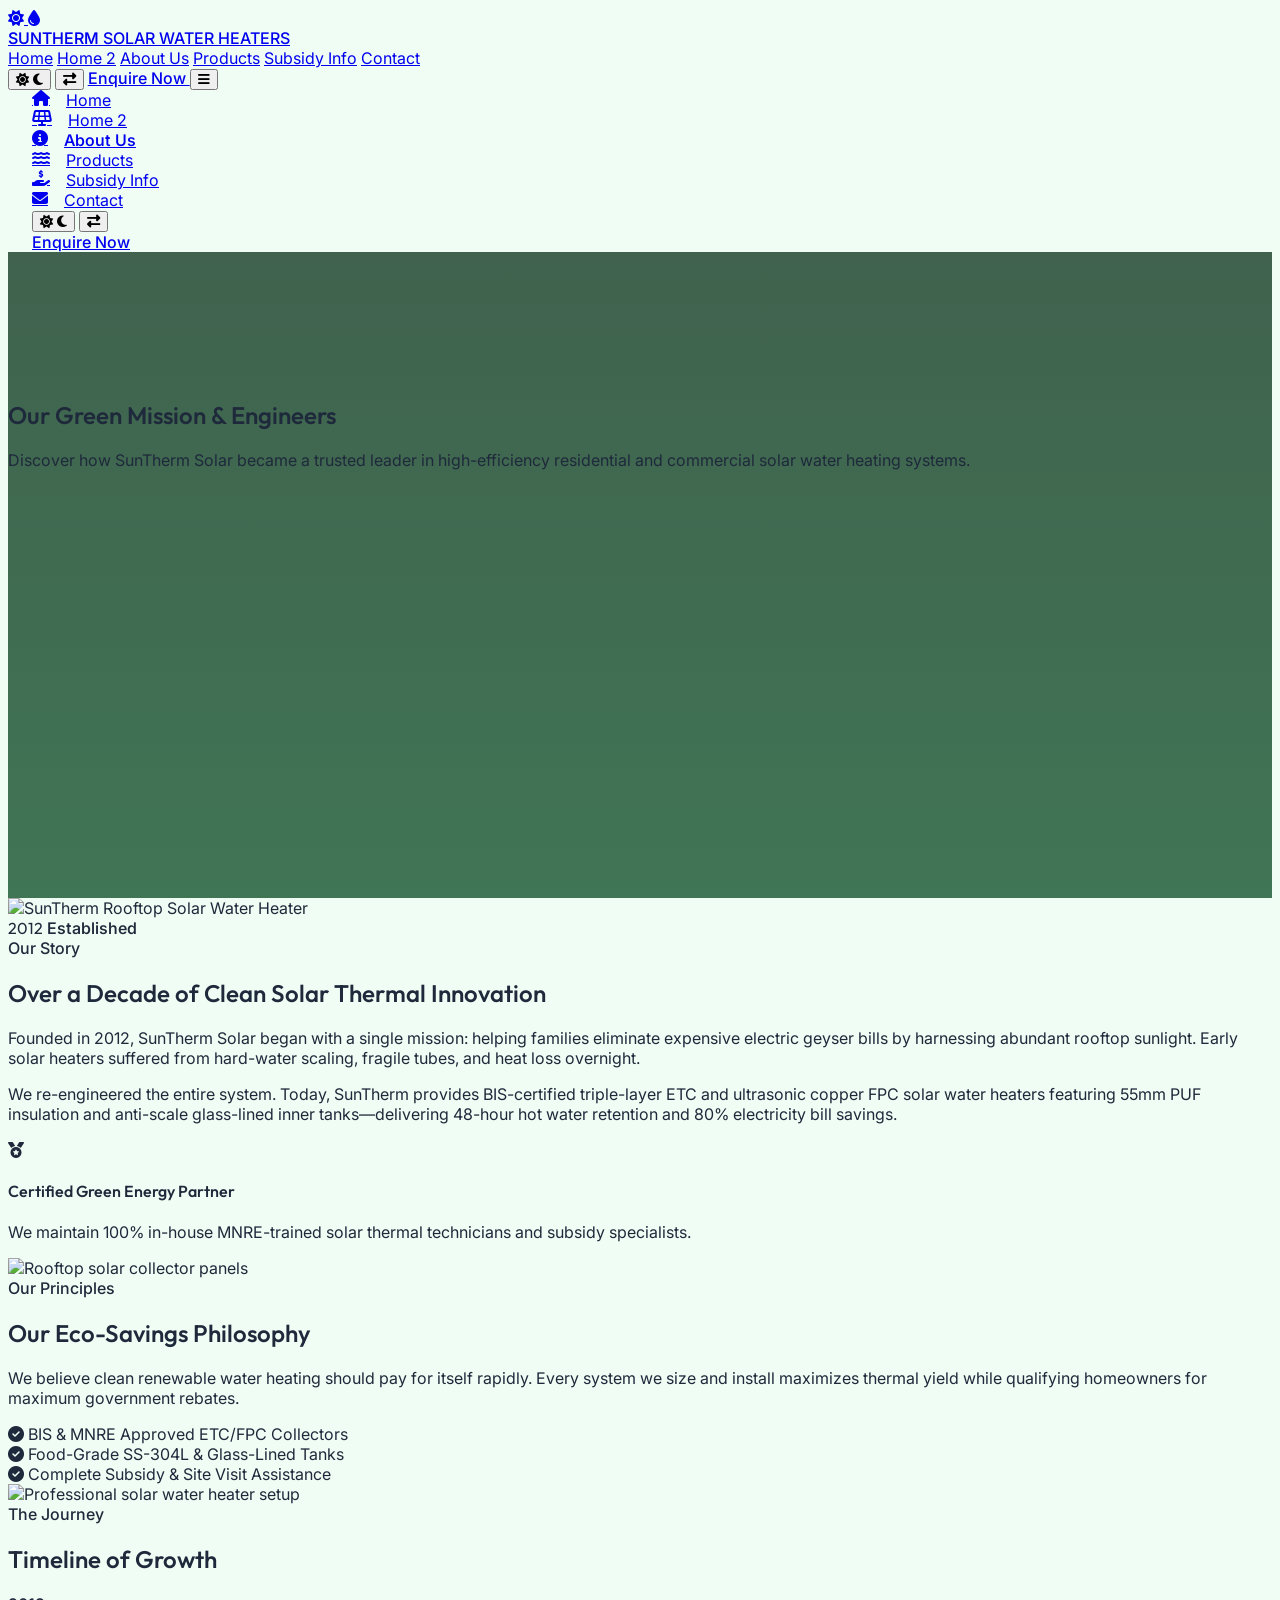
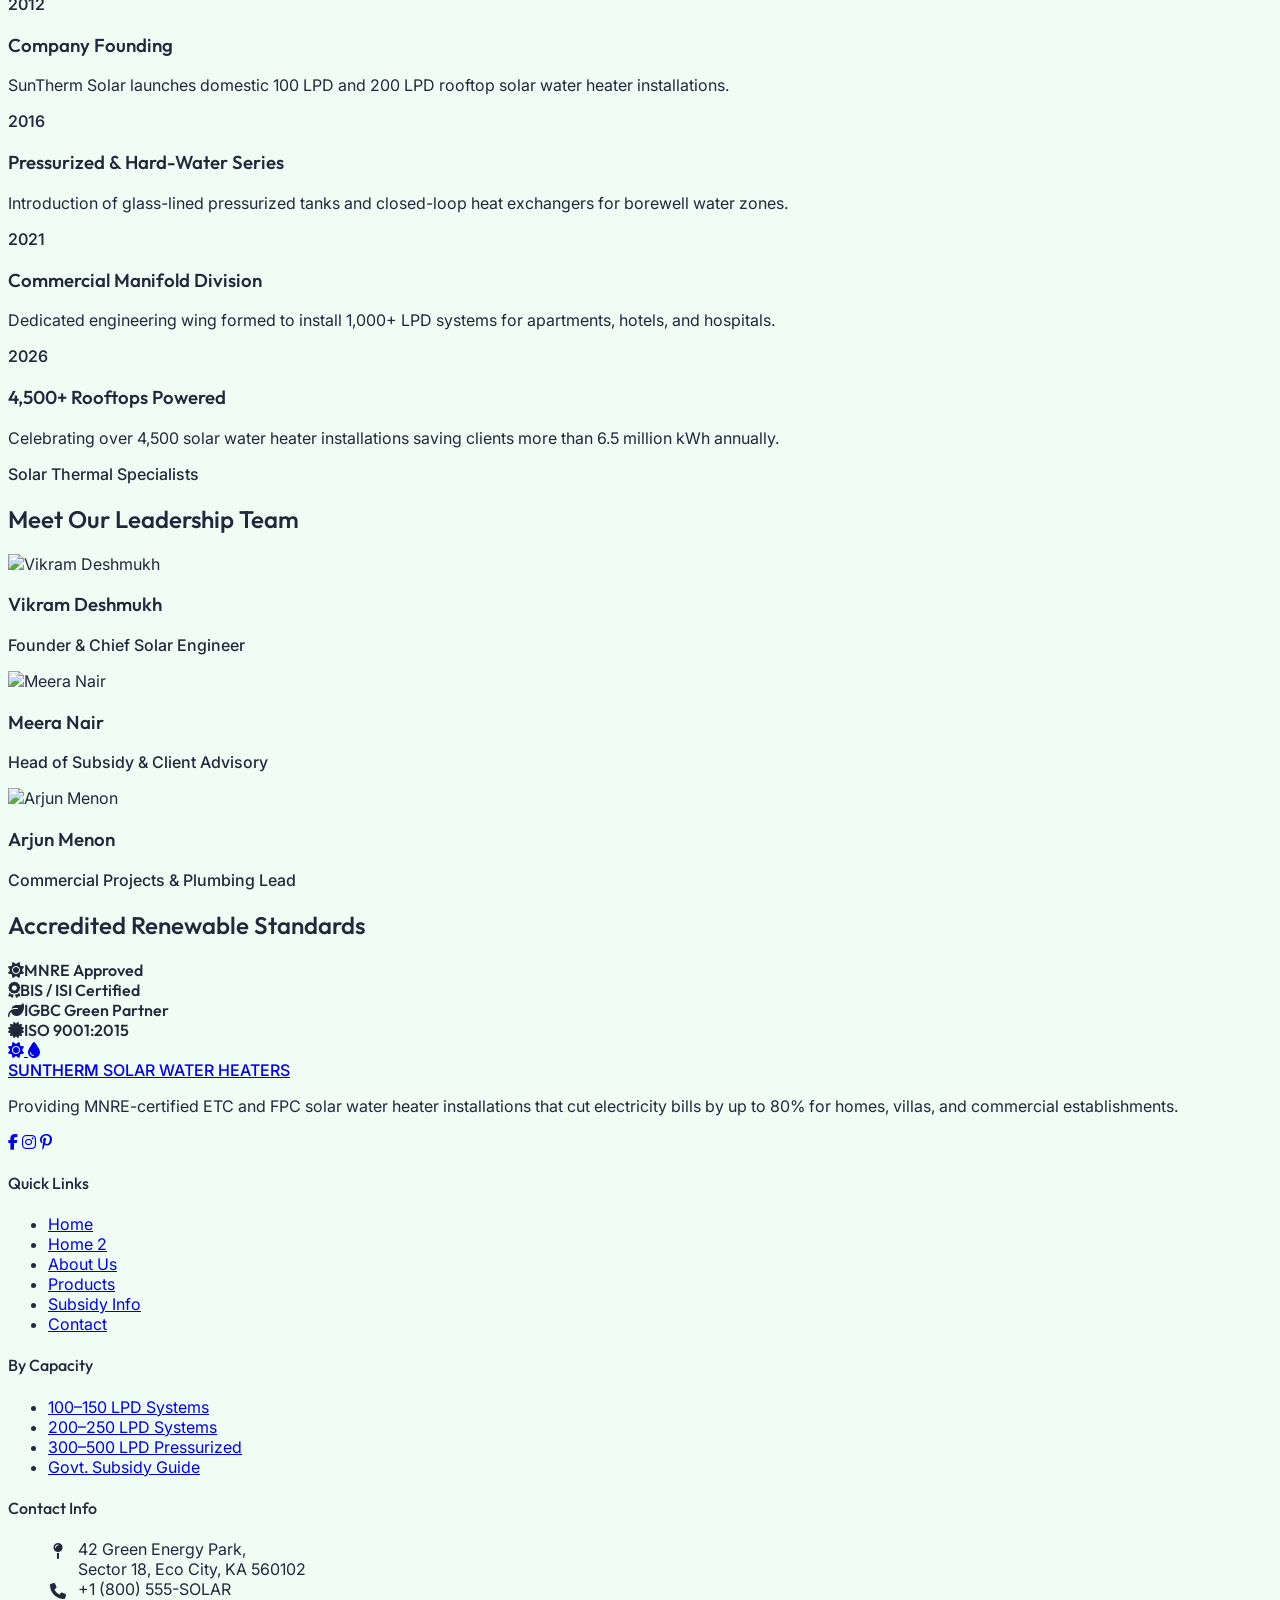
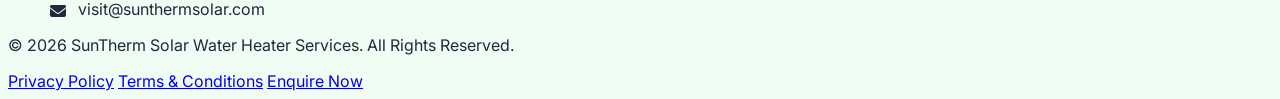
==== about-us.html @ 2d6cfc9e "Initial commit: Solar Water Heater Installation Service website" ====
<!DOCTYPE html>
<html lang="en" dir="ltr" class="scroll-smooth">

<head>
  <meta charset="UTF-8">
  <meta name="viewport" content="width=device-width, initial-scale=1.0">
  <title>SunTherm Solar | About Our Solar Water Heater Engineering Team</title>
  <meta name="description"
    content="Learn about SunTherm Solar's history, our green thermal energy philosophy, and our certified team of rooftop solar water heater engineers.">
  <link class="fav" rel="icon" type="image/svg+xml" href="favicon.svg">

  <!-- Tailwind CSS CDN -->
  <script src="https://cdn.tailwindcss.com"></script>
  <script>
    tailwind.config = {
      darkMode: 'class',
      theme: {
        extend: {
          colors: {
            creamWhite: '#FFFFFF',
            sage: '#16A34A',
            meadow: '#15803D',
            honey: '#22C55E',
            cheese: '#4ADE80',
            orange: '#0D9488',
            forest: '#14532D',
            brown: '#166534',
            softBeige: '#F0FDF4',
            headingDark: '#052E16',
            bodyDark: '#1E293B',
            mutedDark: '#4B5563',
          },
          fontFamily: {
            playfair: ['Playfair Display', 'serif'],
            inter: ['Inter', 'sans-serif'],
          }
        }
      }
    }
  </script>

  <!-- Custom CSS & FontAwesome & AOS -->
  <link rel="stylesheet" href="css/custom.css">
  <link rel="stylesheet" href="https://cdnjs.cloudflare.com/ajax/libs/font-awesome/6.4.0/css/all.min.css">
  <link rel="stylesheet" href="https://unpkg.com/aos@next/dist/aos.css">
</head>

<body
  class="bg-creamWhite text-bodyDark dark:bg-[#07170D] dark:text-[#E2E8F0] min-h-screen flex flex-col relative overflow-x-clip">

  <!-- Sticky Header / Navbar -->
  <header
    class="sticky top-0 z-50 bg-white/80 dark:bg-[#07170D]/80 backdrop-blur-md border-b border-sage/10 shadow-sm transition-all duration-300">
    <div class="max-w-7xl mx-auto px-4 sm:px-6 lg:px-8">
      <div class="flex items-center justify-between h-20">
        <!-- Logo -->
        <a href="index.html" class="flex items-center space-x-3 rtl:space-x-reverse group">
          <div class="relative w-11 h-11 bg-gradient-to-tr from-forest to-emerald-700 dark:from-sage dark:to-emerald-400 rounded-xl flex items-center justify-center shadow-md group-hover:shadow-lg group-hover:scale-105 transition-all duration-300">
            <i class="fa-solid fa-sun text-creamWhite dark:text-forest text-xl relative z-10"></i>
            <span class="absolute -bottom-1 -right-1 w-5 h-5 bg-sage dark:bg-forest rounded-full border-2 border-white dark:border-[#07170D] flex items-center justify-center">
              <i class="fa-solid fa-droplet text-[9px] text-white dark:text-cheese"></i>
            </span>
          </div>
          <div class="flex flex-col text-left rtl:text-right font-inter">
            <span class="font-bold text-xl tracking-tight text-headingDark dark:text-creamWhite leading-none">
              SUN<span class="text-sage dark:text-cheese font-extrabold">THERM</span>
            </span>
            <span class="text-[9px] tracking-widest uppercase font-semibold text-mutedDark dark:text-gray-400 mt-1">
              SOLAR WATER HEATERS
            </span>
          </div>
        </a>

        <nav
          class="hidden lg:flex lg:space-x-4 xl:space-x-8 rtl:space-x-reverse font-inter font-medium text-sm xl:text-base whitespace-nowrap animate-fade-in">
          <a href="index.html"
            class="text-bodyDark dark:text-gray-300 hover:text-forest dark:hover:text-sage px-1 py-2 transition-colors">Home</a>
          <a href="home2.html"
            class="text-bodyDark dark:text-gray-300 hover:text-forest dark:hover:text-sage px-1 py-2 transition-colors">Home 2</a>
          <a href="about-us.html"
            class="text-forest dark:text-sage border-b-2 border-forest dark:border-sage px-1 py-2 transition-colors">About Us</a>
          <a href="products.html"
            class="text-bodyDark dark:text-gray-300 hover:text-forest dark:hover:text-sage px-1 py-2 transition-colors">Products</a>
          <a href="subsidy-info.html"
            class="text-bodyDark dark:text-gray-300 hover:text-forest dark:hover:text-sage px-1 py-2 transition-colors">Subsidy Info</a>
          <a href="contact.html"
            class="text-bodyDark dark:text-gray-300 hover:text-forest dark:hover:text-sage px-1 py-2 transition-colors">Contact</a>
        </nav>

        <!-- Right CTA & Toggles -->
        <div class="flex items-center space-x-2 md:space-x-4 rtl:space-x-reverse">
          <!-- Theme Toggle (Desktop only) -->
          <button
            class="theme-toggle hidden lg:flex w-9 h-9 sm:w-10 sm:h-10 items-center justify-center rounded-lg border border-sage/20 hover:bg-softBeige dark:hover:bg-forest/20 text-forest dark:text-creamWhite transition-all"
            aria-label="Toggle Theme">
            <i class="fa-solid fa-sun dark:hidden"></i>
            <i class="fa-solid fa-moon hidden dark:block"></i>
          </button>

          <!-- RTL Toggle (Desktop only) -->
          <button
            class="rtl-toggle hidden lg:flex w-9 h-9 sm:w-10 sm:h-10 items-center justify-center rounded-lg border border-sage/20 hover:bg-softBeige dark:hover:bg-forest/20 text-forest dark:text-creamWhite transition-all"
            aria-label="Toggle Layout Direction">
            <i class="fa-solid fa-right-left rtl-flip"></i>
          </button>

          <!-- Enquire (Desktop only) -->
          <a href="enquire.html"
            class="hidden lg:inline-block bg-forest hover:bg-forest/90 dark:bg-sage dark:hover:bg-sage/90 text-creamWhite dark:text-forest font-semibold px-4 py-2 sm:px-6 sm:py-2.5 rounded-lg shadow-md transition-all duration-300 hover:shadow-lg text-xs sm:text-sm">
            Enquire Now
          </a>

          <!-- Hamburger Button -->
          <button id="mobile-menu-btn"
            class="lg:hidden w-9 h-9 sm:w-10 sm:h-10 flex items-center justify-center rounded-lg border border-sage/20 text-forest dark:text-creamWhite animate-pulse"
            aria-expanded="false" aria-label="Open menu">
            <i class="fa-solid fa-bars"></i>
          </button>
        </div>
      </div>
    </div>

    <!-- Mobile Slide-out Menu -->
    <div id="mobile-menu"
      class="hidden lg:hidden bg-creamWhite dark:bg-[#112A19] border-t border-sage/10 px-6 py-8 space-y-5 shadow-xl transition-all duration-300 rounded-b-2xl font-inter">
      <nav class="flex flex-col space-y-2 font-medium">
        <a href="index.html" class="flex items-center justify-center text-bodyDark dark:text-gray-300 hover:text-forest dark:hover:text-sage py-3 px-4 rounded-xl hover:bg-softBeige dark:hover:bg-forest/20 transition-all duration-300">
          <i class="fa-solid fa-house mr-3 w-5 text-center text-mutedDark dark:text-gray-400"></i>
          <span>Home</span>
        </a>
        <a href="home2.html" class="flex items-center justify-center text-bodyDark dark:text-gray-300 hover:text-forest dark:hover:text-sage py-3 px-4 rounded-xl hover:bg-softBeige dark:hover:bg-forest/20 transition-all duration-300">
          <i class="fa-solid fa-solar-panel mr-3 w-5 text-center text-mutedDark dark:text-gray-400"></i>
          <span>Home 2</span>
        </a>
        <a href="about-us.html" class="flex items-center justify-center text-forest dark:text-sage font-bold py-3 px-4 bg-sage/10 dark:bg-sage/5 rounded-xl transition-all duration-300">
          <i class="fa-solid fa-circle-info mr-3 w-5 text-center text-sage"></i>
          <span>About Us</span>
        </a>
        <a href="products.html" class="flex items-center justify-center text-bodyDark dark:text-gray-300 hover:text-forest dark:hover:text-sage py-3 px-4 rounded-xl hover:bg-softBeige dark:hover:bg-forest/20 transition-all duration-300">
          <i class="fa-solid fa-water mr-3 w-5 text-center text-mutedDark dark:text-gray-400"></i>
          <span>Products</span>
        </a>
        <a href="subsidy-info.html" class="flex items-center justify-center text-bodyDark dark:text-gray-300 hover:text-forest dark:hover:text-sage py-3 px-4 rounded-xl hover:bg-softBeige dark:hover:bg-forest/20 transition-all duration-300">
          <i class="fa-solid fa-hand-holding-dollar mr-3 w-5 text-center text-mutedDark dark:text-gray-400"></i>
          <span>Subsidy Info</span>
        </a>
        <a href="contact.html" class="flex items-center justify-center text-bodyDark dark:text-gray-300 hover:text-forest dark:hover:text-sage py-3 px-4 rounded-xl hover:bg-softBeige dark:hover:bg-forest/20 transition-all duration-300">
          <i class="fa-solid fa-envelope mr-3 w-5 text-center text-mutedDark dark:text-gray-400"></i>
          <span>Contact</span>
        </a>
      </nav>

      <!-- Preferences Toggles (Same Row Stack) -->
      <div class="pt-4 border-t border-sage/10 flex justify-center space-x-4 rtl:space-x-reverse">
        <!-- Theme Toggle (Mobile) -->
        <button
          class="theme-toggle w-12 h-12 flex items-center justify-center rounded-xl border border-sage/20 text-forest dark:text-creamWhite hover:bg-softBeige dark:hover:bg-forest/20 transition-all text-lg"
          aria-label="Toggle Theme">
          <i class="fa-solid fa-sun dark:hidden"></i>
          <i class="fa-solid fa-moon hidden dark:block"></i>
        </button>

        <!-- RTL Toggle (Mobile) -->
        <button
          class="rtl-toggle w-12 h-12 flex items-center justify-center rounded-xl border border-sage/20 text-forest dark:text-creamWhite hover:bg-softBeige dark:hover:bg-forest/20 transition-all text-lg"
          aria-label="Toggle Layout Direction">
          <i class="fa-solid fa-right-left"></i>
        </button>
      </div>

      <!-- Action Button -->
      <div class="pt-2 flex justify-center font-inter">
        <a href="enquire.html"
          class="w-48 text-center bg-forest text-creamWhite dark:bg-sage dark:text-forest py-2.5 rounded-xl font-semibold shadow-lg hover:bg-forest/90 transition-all duration-300 text-sm tracking-wide">Enquire
          Now</a>
      </div>
    </div>
  </header>

  <!-- Page Banner / Header -->
  <section class="page-hero-about relative py-16 md:py-20 bg-cover bg-center flex items-center bg-[#052E16]"
    style="background-image: linear-gradient(to bottom, rgba(5, 46, 22, 0.75), rgba(20, 83, 45, 0.80)), url('https://images.unsplash.com/photo-1497435334941-8c899ee9e8e9?auto=format&fit=crop&w=1400&q=80');">
    <div class="max-w-7xl mx-auto px-4 sm:px-6 lg:px-8 w-full z-10 text-creamWhite text-center font-inter">
      <h1 class="font-playfair font-bold text-4xl md:text-6xl text-white mb-4" data-aos="fade-up">Our Green Mission & Engineers</h1>
      <p class="font-inter text-base md:text-lg text-gray-200 max-w-xl mx-auto" data-aos="fade-up" data-aos-delay="100">
        Discover how SunTherm Solar became a trusted leader in high-efficiency residential and commercial solar water heating systems.
      </p>
    </div>
  </section>

  <!-- Our Story Section -->
  <section class="py-20 bg-white dark:bg-[#07170D] overflow-hidden">
    <div class="max-w-7xl mx-auto px-6 sm:px-8 lg:px-12">
      <div class="grid grid-cols-1 lg:grid-cols-12 gap-12 lg:gap-16 items-center">
        <!-- Left: Overlapping Image Composition -->
        <div class="lg:col-span-6 relative" data-aos="fade-right">
          <div class="relative rounded-3xl overflow-hidden shadow-2xl border border-sage/10 aspect-[4/3] lg:aspect-[4/3.5]">
            <img src="https://images.unsplash.com/photo-1509391366360-2e959784a276?auto=format&fit=crop&w=900&q=80"
              alt="SunTherm Rooftop Solar Water Heater" class="w-full h-full object-cover">
          </div>
          <!-- Float Badge -->
          <div class="absolute -bottom-6 -right-6 bg-forest dark:bg-sage text-creamWhite dark:text-forest p-6 rounded-2xl shadow-xl border border-sage/20 flex flex-col items-center justify-center w-36 h-36 animate-bounce">
            <span class="font-playfair font-extrabold text-3xl leading-none">2012</span>
            <span class="text-[10px] uppercase font-bold tracking-widest mt-1 text-center font-inter">Established</span>
          </div>
        </div>

        <!-- Right: Text Content -->
        <div class="lg:col-span-6 font-inter" data-aos="fade-left">
          <span class="inline-block bg-sage/10 text-sage dark:text-cheese font-semibold text-xs uppercase tracking-widest px-3.5 py-1.5 rounded-md mb-4">Our Story</span>
          <h2 class="font-playfair font-bold text-3xl md:text-5xl text-headingDark dark:text-creamWhite mb-6 leading-tight">
            Over a Decade of Clean Solar Thermal Innovation
          </h2>
          <p class="text-bodyDark dark:text-gray-300 text-base mb-6 leading-relaxed">
            Founded in 2012, SunTherm Solar began with a single mission: helping families eliminate expensive electric geyser bills by harnessing abundant rooftop sunlight. Early solar heaters suffered from hard-water scaling, fragile tubes, and heat loss overnight.
          </p>
          <p class="text-bodyDark dark:text-gray-300 text-base mb-6 leading-relaxed">
            We re-engineered the entire system. Today, SunTherm provides BIS-certified triple-layer ETC and ultrasonic copper FPC solar water heaters featuring 55mm PUF insulation and anti-scale glass-lined inner tanks—delivering 48-hour hot water retention and 80% electricity bill savings.
          </p>
          <div class="flex items-center space-x-4 rtl:space-x-reverse border-t border-sage/10 pt-6 mt-6">
            <div class="flex-shrink-0 w-12 h-12 rounded-full bg-sage/20 dark:bg-sage/10 flex items-center justify-center text-sage">
              <i class="fa-solid fa-medal text-xl"></i>
            </div>
            <div>
              <h4 class="font-playfair font-bold text-base text-headingDark dark:text-creamWhite">Certified Green Energy Partner</h4>
              <p class="text-xs text-mutedDark dark:text-gray-400 mt-0.5">We maintain 100% in-house MNRE-trained solar thermal technicians and subsidy specialists.</p>
            </div>
          </div>
        </div>
      </div>
    </div>
  </section>

  <!-- Philosophy & Sustainability -->
  <section class="py-12 md:py-16 bg-softBeige dark:bg-[#091C10]">
    <div class="max-w-7xl mx-auto px-4 sm:px-6 lg:px-8">
      <div class="grid grid-cols-1 lg:grid-cols-3 gap-8 lg:gap-12 items-center">
        <!-- Left Image -->
        <div class="relative w-full max-w-md mx-auto lg:max-w-none" data-aos="fade-right">
          <div class="rounded-2xl overflow-hidden shadow-2xl border-4 border-white dark:border-[#112A19] aspect-[3/4] lg:aspect-none lg:h-[420px]">
            <img src="https://images.unsplash.com/photo-1508514177221-188b1cf16e9d?auto=format&fit=crop&w=700&q=80" alt="Rooftop solar collector panels"
              class="w-full h-full object-cover">
          </div>
        </div>

        <!-- Middle Content -->
        <div data-aos="fade-up" class="text-center lg:text-left">
          <span class="text-forest lg:text-sage dark:text-cheese font-semibold text-sm uppercase tracking-widest font-inter">Our Principles</span>
          <h2 class="font-playfair font-bold text-3xl md:text-4xl text-headingDark dark:text-creamWhite mt-3 mb-6">Our Eco-Savings Philosophy</h2>
          <p class="text-bodyDark lg:text-mutedDark dark:text-gray-300 text-sm md:text-base mb-6 leading-relaxed font-inter">
            We believe clean renewable water heating should pay for itself rapidly. Every system we size and install maximizes thermal yield while qualifying homeowners for maximum government rebates.
          </p>
          <div class="space-y-3 text-left w-fit mx-auto lg:mx-0 flex flex-col items-start font-inter">
            <div class="flex items-center space-x-3 rtl:space-x-reverse">
              <i class="fa-solid fa-circle-check text-forest lg:text-sage text-lg shrink-0"></i>
              <span class="font-inter text-sm dark:text-gray-300">BIS & MNRE Approved ETC/FPC Collectors</span>
            </div>
            <div class="flex items-center space-x-3 rtl:space-x-reverse">
              <i class="fa-solid fa-circle-check text-forest lg:text-sage text-lg shrink-0"></i>
              <span class="font-inter text-sm dark:text-gray-300">Food-Grade SS-304L & Glass-Lined Tanks</span>
            </div>
            <div class="flex items-center space-x-3 rtl:space-x-reverse">
              <i class="fa-solid fa-circle-check text-forest lg:text-sage text-lg shrink-0"></i>
              <span class="font-inter text-sm dark:text-gray-300">Complete Subsidy & Site Visit Assistance</span>
            </div>
          </div>
        </div>

        <!-- Right Image -->
        <div class="relative w-full max-w-md mx-auto lg:max-w-none" data-aos="fade-left">
          <div class="rounded-2xl overflow-hidden shadow-2xl border-4 border-white dark:border-[#112A19] aspect-[3/4] lg:aspect-none lg:h-[420px]">
            <img src="https://images.unsplash.com/photo-1613665813446-82a78c468a1d?auto=format&fit=crop&w=700&q=80" alt="Professional solar water heater setup"
              class="w-full h-full object-cover">
          </div>
        </div>
      </div>
    </div>
  </section>

  <!-- Timeline Section -->
  <section class="py-12 md:py-16 bg-white dark:bg-[#07170D]">
    <div class="max-w-7xl mx-auto px-4 sm:px-6 lg:px-8">
      <div class="text-center max-w-3xl mx-auto mb-10 md:mb-12" data-aos="fade-up">
        <span class="text-forest lg:text-sage dark:text-cheese font-semibold text-sm uppercase tracking-widest font-inter">The Journey</span>
        <h2 class="font-playfair font-bold text-3xl md:text-5xl text-headingDark dark:text-creamWhite mt-3">Timeline of Growth</h2>
      </div>

      <div class="relative border-l-2 border-sage/20 max-w-3xl mx-auto pl-8 rtl:border-l-0 rtl:border-r-2 rtl:pl-0 rtl:pr-8 space-y-12">
        <!-- Event 1 -->
        <div class="relative" data-aos="fade-up">
          <div
            class="absolute -left-[41px] rtl:left-auto rtl:-right-[41px] w-6 h-6 rounded-full bg-forest dark:bg-sage border-4 border-creamWhite dark:border-[#07170D]">
          </div>
          <span class="text-xs font-bold text-brown lg:text-honey uppercase tracking-wider block font-inter">2012</span>
          <h3 class="font-playfair font-bold text-xl text-headingDark dark:text-creamWhite mt-1 mb-2">Company Founding</h3>
          <p class="text-sm text-bodyDark lg:text-mutedDark dark:text-gray-400 font-inter">
            SunTherm Solar launches domestic 100 LPD and 200 LPD rooftop solar water heater installations.
          </p>
        </div>

        <!-- Event 2 -->
        <div class="relative" data-aos="fade-up">
          <div
            class="absolute -left-[41px] rtl:left-auto rtl:-right-[41px] w-6 h-6 rounded-full bg-forest dark:bg-sage border-4 border-creamWhite dark:border-[#07170D]">
          </div>
          <span class="text-xs font-bold text-brown lg:text-honey uppercase tracking-wider block font-inter">2016</span>
          <h3 class="font-playfair font-bold text-xl text-headingDark dark:text-creamWhite mt-1 mb-2">Pressurized & Hard-Water Series</h3>
          <p class="text-sm text-bodyDark lg:text-mutedDark dark:text-gray-400 font-inter">
            Introduction of glass-lined pressurized tanks and closed-loop heat exchangers for borewell water zones.
          </p>
        </div>

        <!-- Event 3 -->
        <div class="relative" data-aos="fade-up">
          <div
            class="absolute -left-[41px] rtl:left-auto rtl:-right-[41px] w-6 h-6 rounded-full bg-forest dark:bg-sage border-4 border-creamWhite dark:border-[#07170D]">
          </div>
          <span class="text-xs font-bold text-brown lg:text-honey uppercase tracking-wider block font-inter">2021</span>
          <h3 class="font-playfair font-bold text-xl text-headingDark dark:text-creamWhite mt-1 mb-2">Commercial Manifold Division</h3>
          <p class="text-sm text-bodyDark lg:text-mutedDark dark:text-gray-400 font-inter">
            Dedicated engineering wing formed to install 1,000+ LPD systems for apartments, hotels, and hospitals.
          </p>
        </div>

        <!-- Event 4 -->
        <div class="relative" data-aos="fade-up">
          <div
            class="absolute -left-[41px] rtl:left-auto rtl:-right-[41px] w-6 h-6 rounded-full bg-forest dark:bg-sage border-4 border-creamWhite dark:border-[#07170D]">
          </div>
          <span class="text-xs font-bold text-brown lg:text-honey uppercase tracking-wider block font-inter">2026</span>
          <h3 class="font-playfair font-bold text-xl text-headingDark dark:text-creamWhite mt-1 mb-2">4,500+ Rooftops Powered</h3>
          <p class="text-sm text-bodyDark lg:text-mutedDark dark:text-gray-400 font-inter">
            Celebrating over 4,500 solar water heater installations saving clients more than 6.5 million kWh annually.
          </p>
        </div>
      </div>
    </div>
  </section>

  <!-- Meet Our Solar Engineers / Team Members -->
  <section class="py-12 md:py-16 bg-softBeige dark:bg-[#091C10]">
    <div class="max-w-7xl mx-auto px-4 sm:px-6 lg:px-8">
      <div class="text-center max-w-3xl mx-auto mb-10" data-aos="fade-up">
        <span class="text-forest lg:text-sage dark:text-cheese font-semibold text-sm uppercase tracking-widest font-inter">Solar Thermal Specialists</span>
        <h2 class="font-playfair font-bold text-3xl md:text-5xl text-headingDark dark:text-creamWhite mt-3">Meet Our Leadership Team</h2>
      </div>

      <div class="grid grid-cols-1 md:grid-cols-3 gap-8">
        <!-- Team 1 -->
        <div
          class="bg-white dark:bg-[#112A19] rounded-2xl overflow-hidden shadow-sm border border-sage/10 premium-card text-center pb-8"
          data-aos="fade-up" data-aos-delay="100">
          <div class="h-[450px] md:h-80 lg:h-[450px] overflow-hidden mb-6">
            <img src="https://thumbs.dreamstime.com/b/young-male-office-worker-sitting-office-smiling-22049588.jpg"
              alt="Vikram Deshmukh" class="w-full h-full object-cover animate-zoom">
          </div>
          <h3 class="font-playfair font-bold text-xl text-headingDark dark:text-creamWhite">Vikram Deshmukh</h3>
          <p class="text-xs text-forest lg:text-sage dark:text-cheese uppercase tracking-wider font-semibold mt-1">Founder & Chief Solar Engineer</p>
        </div>

        <!-- Team 2 -->
        <div
          class="bg-white dark:bg-[#112A19] rounded-2xl overflow-hidden shadow-sm border border-sage/10 premium-card text-center pb-8"
          data-aos="fade-up" data-aos-delay="200">
          <div class="h-[450px] md:h-80 lg:h-[450px] overflow-hidden mb-6">
            <img src="https://media.istockphoto.com/id/1911998428/photo/beautiful-business-woman-working-with-laptop-while-looking-at-camera-in-living-room-at-home.jpg?s=612x612&w=0&k=20&c=mdtaANRj5CMo_uyfAml6jya2q5iuKYDxwYw-G99xCac="
              alt="Meera Nair" class="w-full h-full object-cover animate-zoom">
          </div>
          <h3 class="font-playfair font-bold text-xl text-headingDark dark:text-creamWhite">Meera Nair</h3>
          <p class="text-xs text-forest lg:text-sage dark:text-cheese uppercase tracking-wider font-semibold mt-1">Head of Subsidy & Client Advisory</p>
        </div>

        <!-- Team 3 -->
        <div
          class="bg-white dark:bg-[#112A19] rounded-2xl overflow-hidden shadow-sm border border-sage/10 premium-card text-center pb-8"
          data-aos="fade-up" data-aos-delay="300">
          <div class="h-[450px] md:h-80 lg:h-[450px] overflow-hidden mb-6">
            <img src="https://st.depositphotos.com/1499355/3681/i/450/depositphotos_36811477-Indian-Business-man-standing-in-an-office.jpg"
              alt="Arjun Menon" class="w-full h-full object-cover animate-zoom">
          </div>
          <h3 class="font-playfair font-bold text-xl text-headingDark dark:text-creamWhite">Arjun Menon</h3>
          <p class="text-xs text-forest lg:text-sage dark:text-cheese uppercase tracking-wider font-semibold mt-1">Commercial Projects & Plumbing Lead</p>
        </div>
      </div>
    </div>
  </section>

  <!-- Certifications -->
  <section class="py-10 md:py-12 bg-white dark:bg-[#07170D]">
    <div class="max-w-7xl mx-auto px-4 sm:px-6 lg:px-8">
      <h2 class="text-center font-playfair font-bold text-2xl md:text-3xl text-headingDark dark:text-creamWhite mb-8 font-inter">Accredited Renewable Standards</h2>
      <div class="grid grid-cols-2 md:grid-cols-4 gap-8 justify-items-center items-center opacity-100 lg:opacity-65 dark:opacity-100 lg:dark:opacity-85 font-inter">
        <div class="text-center font-bold text-lg font-playfair text-forest dark:text-sage"><i
            class="fa-solid fa-sun text-2xl mr-2 rtl:mr-0 rtl:ml-2 text-forest lg:text-sage"></i>MNRE Approved</div>
        <div class="text-center font-bold text-lg font-playfair text-forest dark:text-sage"><i
            class="fa-solid fa-award text-2xl mr-2 rtl:mr-0 rtl:ml-2 text-brown lg:text-honey"></i>BIS / ISI Certified</div>
        <div class="text-center font-bold text-lg font-playfair text-forest dark:text-sage"><i
            class="fa-solid fa-leaf text-2xl mr-2 rtl:mr-0 rtl:ml-2 text-orange"></i>IGBC Green Partner</div>
        <div class="text-center font-bold text-lg font-playfair text-forest dark:text-sage"><i
            class="fa-solid fa-certificate text-2xl mr-2 rtl:mr-0 rtl:ml-2 text-cheese"></i>ISO 9001:2015</div>
      </div>
    </div>
  </section>

  <!-- Footer -->
  <footer
    class="bg-white text-bodyDark dark:bg-[#041008] dark:text-[#E2E8F0] pt-16 pb-8 border-t border-sage/10 dark:border-sage/5 mt-auto">
    <div class="max-w-7xl mx-auto px-4 sm:px-6 lg:px-8">
      <div class="grid grid-cols-1 md:grid-cols-2 lg:grid-cols-5 gap-12 mb-16">
        <!-- Overview -->
        <div class="col-span-1 md:col-span-1 lg:col-span-2">
          <!-- Logo -->
          <a href="index.html" class="flex items-center space-x-3 rtl:space-x-reverse group">
            <div class="relative w-11 h-11 bg-gradient-to-tr from-forest to-emerald-700 dark:from-sage dark:to-emerald-400 rounded-xl flex items-center justify-center shadow-md group-hover:shadow-lg group-hover:scale-105 transition-all duration-300">
              <i class="fa-solid fa-sun text-creamWhite dark:text-forest text-xl relative z-10"></i>
              <span class="absolute -bottom-1 -right-1 w-5 h-5 bg-sage dark:bg-forest rounded-full border-2 border-white dark:border-[#07170D] flex items-center justify-center">
                <i class="fa-solid fa-droplet text-[9px] text-white dark:text-cheese"></i>
              </span>
            </div>
            <div class="flex flex-col text-left rtl:text-right font-inter">
              <span class="font-bold text-xl tracking-tight text-headingDark dark:text-creamWhite leading-none">
                SUN<span class="text-sage dark:text-cheese font-extrabold">THERM</span>
              </span>
              <span class="text-[9px] tracking-widest uppercase font-semibold text-mutedDark dark:text-gray-400 mt-1">
                SOLAR WATER HEATERS
              </span>
            </div>
          </a>
          <p class="text-sm text-mutedDark dark:text-gray-300 mb-6 leading-relaxed max-w-sm font-inter">
            Providing MNRE-certified ETC and FPC solar water heater installations that cut electricity bills by up to 80% for homes, villas, and commercial establishments.
          </p>
          <div class="flex space-x-4 rtl:space-x-reverse">
            <a href="#"
               class="w-10 h-10 rounded-full border border-forest/20 dark:border-sage/30 flex items-center justify-center text-forest dark:text-creamWhite hover:bg-forest hover:text-white dark:hover:bg-sage dark:hover:text-forest transition-all"
               aria-label="Facebook"><i class="fa-brands fa-facebook-f"></i></a>
            <a href="#"
               class="w-10 h-10 rounded-full border border-forest/20 dark:border-sage/30 flex items-center justify-center text-forest dark:text-creamWhite hover:bg-forest hover:text-white dark:hover:bg-sage dark:hover:text-forest transition-all"
               aria-label="Instagram"><i class="fa-brands fa-instagram"></i></a>
            <a href="#"
               class="w-10 h-10 rounded-full border border-forest/20 dark:border-sage/30 flex items-center justify-center text-forest dark:text-creamWhite hover:bg-forest hover:text-white dark:hover:bg-sage dark:hover:text-forest transition-all"
               aria-label="Pinterest"><i class="fa-brands fa-pinterest-p"></i></a>
          </div>
        </div>

        <!-- Quick Links -->
        <div class="col-span-1 md:col-span-1 lg:col-span-1">
          <h4 class="font-playfair font-semibold text-lg text-forest dark:text-cheese mb-4">Quick Links</h4>
          <ul class="space-y-2 text-sm text-mutedDark dark:text-gray-300 font-inter">
            <li><a href="index.html" class="hover:text-forest dark:hover:text-creamWhite transition-colors">Home</a></li>
            <li><a href="home2.html" class="hover:text-forest dark:hover:text-creamWhite transition-colors">Home 2</a></li>
            <li><a href="about-us.html" class="hover:text-forest dark:hover:text-creamWhite transition-colors">About Us</a></li>
            <li><a href="products.html" class="hover:text-forest dark:hover:text-creamWhite transition-colors">Products</a></li>
            <li><a href="subsidy-info.html" class="hover:text-forest dark:hover:text-creamWhite transition-colors">Subsidy Info</a></li>
            <li><a href="contact.html" class="hover:text-forest dark:hover:text-creamWhite transition-colors">Contact</a></li>
          </ul>
        </div>

        <!-- Capacities -->
        <div class="col-span-1 md:col-span-1 lg:col-span-1">
          <h4 class="font-playfair font-semibold text-lg text-forest dark:text-cheese mb-4">By Capacity</h4>
          <ul class="space-y-2 text-sm text-mutedDark dark:text-gray-300 font-inter">
            <li><a href="products.html" class="hover:text-forest dark:hover:text-creamWhite transition-colors">100–150 LPD Systems</a></li>
            <li><a href="products.html" class="hover:text-forest dark:hover:text-creamWhite transition-colors">200–250 LPD Systems</a></li>
            <li><a href="products.html" class="hover:text-forest dark:hover:text-creamWhite transition-colors">300–500 LPD Pressurized</a></li>
            <li><a href="subsidy-info.html" class="hover:text-forest dark:hover:text-creamWhite transition-colors">Govt. Subsidy Guide</a></li>
          </ul>
        </div>

        <!-- Contact Information -->
        <div class="col-span-1 md:col-span-1 lg:col-span-1">
          <h4 class="font-playfair font-semibold text-lg text-forest dark:text-cheese mb-4">Contact Info</h4>
          <ul class="space-y-3 text-sm text-mutedDark dark:text-gray-300 font-inter">
            <li class="flex items-start space-x-2.5 rtl:space-x-reverse">
              <i class="fa-solid fa-map-pin mt-1 text-forest dark:text-sage"></i>
              <span>42 Green Energy Park,<br>Sector 18, Eco City, KA 560102</span>
            </li>
            <li class="flex items-center space-x-2.5 rtl:space-x-reverse">
              <i class="fa-solid fa-phone text-forest dark:text-sage"></i>
              <span>+1 (800) 555-SOLAR</span>
            </li>
            <li class="flex items-center space-x-2.5 rtl:space-x-reverse">
              <i class="fa-solid fa-envelope text-forest dark:text-sage"></i>
              <span>visit@sunthermsolar.com</span>
            </li>
          </ul>
        </div>
      </div>

      <!-- Bottom Footer -->
      <div
        class="border-t border-forest/10 dark:border-sage/20 pt-8 flex flex-col md:flex-row items-center justify-between text-xs text-mutedDark dark:text-gray-400">
        <p>&copy; 2026 SunTherm Solar Water Heater Services. All Rights Reserved.</p>
        <div class="flex space-x-6 rtl:space-x-reverse mt-4 md:mt-0">
          <a href="#" class="hover:text-forest dark:hover:text-creamWhite transition-colors">Privacy Policy</a>
          <a href="#" class="hover:text-forest dark:hover:text-creamWhite transition-colors">Terms & Conditions</a>
          <a href="enquire.html" class="hover:text-forest dark:hover:text-creamWhite transition-colors">Enquire Now</a>
        </div>
      </div>
    </div>
  </footer>

  <!-- Back to Top Button -->
  <button id="back-to-top"
    class="w-12 h-12 bg-honey text-forest hover:bg-forest hover:text-creamWhite rounded-full shadow-2xl flex items-center justify-center transition-all duration-300 hover:-translate-y-1"
    aria-label="Back to Top">
    <i class="fa-solid fa-arrow-up"></i>
  </button>

  <!-- Scripts -->
  <script src="https://unpkg.com/aos@next/dist/aos.js"></script>
  <script src="js/main.js"></script>
  <script>
    AOS.init({
      duration: 800,
      once: true,
      easing: 'ease-out-cubic'
    });
  </script>
</body>

</html>
---- css/custom.css ----
@import url('https://fonts.googleapis.com/css2?family=Inter:wght@300..700&family=Outfit:wght@300..800&display=swap');

/* Basic setups */
:root {
  scroll-behavior: smooth;
}

body {
  font-family: 'Inter', sans-serif;
  background-color: #F0FDF4;
  color: #1E293B;
  transition: background-color 0.3s ease, color 0.3s ease;
  overflow-x: clip;
}

html {
  overflow-x: clip;
}

/* Headings font and default font weights */
h1, h2, h3, h4, h5, h6, .font-playfair {
  font-family: 'Outfit', sans-serif;
}

/* Maintain heading font weights below 600 */
h1, h2, h3, h4, h5, h6 {
  font-weight: 550;
}

/* Keep paragraph/subheading font weights between 400–550 throughout the website */
.font-semibold {
  font-weight: 500 !important;
}

.font-bold {
  font-weight: 550 !important;
}





/* Back to Top Button */
#back-to-top {
  position: fixed;
  bottom: 30px;
  right: 30px;
  z-index: 99;
  opacity: 0;
  visibility: hidden;
  transition: all 0.3s ease;
}

#back-to-top.show {
  opacity: 1;
  visibility: visible;
}

[dir="rtl"] #back-to-top {
  right: auto;
  left: 30px;
}

/* Floating Shapes */
.floating-shape {
  position: absolute;
  pointer-events: none;
  z-index: 0;
  opacity: 0.12;
  animation: float 8s ease-in-out infinite;
}

.dark .floating-shape {
  opacity: 0.06;
}

@keyframes float {
  0% {
    transform: translateY(0px) rotate(0deg);
  }
  50% {
    transform: translateY(-20px) rotate(10deg);
  }
  100% {
    transform: translateY(0px) rotate(0deg);
  }
}

.floating-shape-delay-1 {
  animation-delay: 2s;
}

.floating-shape-delay-2 {
  animation-delay: 4s;
}

/* Card hover animations */
.premium-card {
  transition: transform 0.4s cubic-bezier(0.165, 0.84, 0.44, 1), box-shadow 0.4s ease;
}
.premium-card:hover {
  transform: translateY(-8px);
}

/* Image zoom transition */
.zoom-img-container {
  overflow: hidden;
}
.zoom-img-container img {
  transition: transform 0.6s cubic-bezier(0.165, 0.84, 0.44, 1);
}
.zoom-img-container:hover img {
  transform: scale(1.08);
}

/* Custom scrollbar */
::-webkit-scrollbar {
  width: 10px;
}
::-webkit-scrollbar-track {
  background: #F0FDF4;
}
.dark ::-webkit-scrollbar-track {
  background: #07170D;
}
::-webkit-scrollbar-thumb {
  background: #16A34A;
  border-radius: 5px;
}
::-webkit-scrollbar-thumb:hover {
  background: #15803D;
}

/* RTL Specific Overrides for components that don't auto-flip */
[dir="rtl"] .rtl-flip {
  transform: scaleX(-1);
}

/* Premium global hover micro-animations for CTA buttons */
button,
a.bg-forest,
a.bg-honey,
a.bg-sage,
a.border-2,
a.border-white\/60 {
  transition: all 0.3s cubic-bezier(0.165, 0.84, 0.44, 1) !important;
}

button:hover,
a.bg-forest:hover,
a.bg-honey:hover,
a.bg-sage:hover,
a.border-2:hover,
a.border-white\/60:hover {
  transform: translateY(-3px) scale(1.02);
  box-shadow: 0 12px 24px rgba(22, 163, 74, 0.2);
}

.dark button:hover,
.dark a.bg-forest:hover,
.dark a.bg-honey:hover,
.dark a.bg-sage:hover,
.dark a.border-2:hover,
.dark a.border-white\/60:hover {
  box-shadow: 0 12px 24px rgba(34, 197, 94, 0.15);
}

button:active,
a.bg-forest:active,
a.bg-honey:active,
a.bg-sage:active,
a.border-2:active,
a.border-white\/60:active {
  transform: translateY(-1px) scale(1.005);
}

/* Accordion details/summary overrides */
summary::-webkit-details-marker {
  display: none;
}
summary {
  list-style: none;
}

/* Filter button theme & active overrides to solve night theme hover contrast */
.filter-btn {
  background-color: #F0FDF4 !important;
  color: #052E16 !important;
  transition: all 0.3s ease;
}

.filter-btn:hover {
  background-color: rgba(22, 163, 74, 0.2) !important;
  color: #052E16 !important;
}

.dark .filter-btn {
  background-color: #112A19 !important;
  color: #E2E8F0 !important;
  border-color: rgba(34, 197, 94, 0.3) !important;
}

.dark .filter-btn:hover {
  background-color: rgba(34, 197, 94, 0.25) !important;
  color: #FFFFFF !important;
}

.filter-btn.active {
  background-color: #14532D !important;
  color: #FFFFFF !important;
}

.dark .filter-btn.active {
  background-color: #22C55E !important;
  color: #052E16 !important;
}

/* Hamburger menu centered container but start-aligned list items for mobile/tablet */
#mobile-menu:not(.hidden) {
  display: flex !important;
  flex-direction: column !important;
  align-items: center !important;
}

#mobile-menu nav {
  width: 100% !important;
  max-width: 240px !important;
}

#mobile-menu nav a {
  display: flex !important;
  width: 100% !important;
  justify-content: flex-start !important;
  padding-left: 1.5rem !important;
  padding-right: 1.5rem !important;
}

#mobile-menu nav a i {
  margin-right: 1rem !important;
  margin-left: 0 !important;
}

[dir="rtl"] #mobile-menu nav a {
  justify-content: flex-start !important;
}

[dir="rtl"] #mobile-menu nav a i {
  margin-right: 0 !important;
  margin-left: 1rem !important;
}

/* Align mobile menu controls and action buttons to match the nav width */
#mobile-menu > div {
  width: 100% !important;
  max-width: 240px !important;
  justify-content: flex-start !important;
  padding-left: 1.5rem !important;
  padding-right: 1.5rem !important;
}

/* Subpage Hero Section Padding and Height Adjustments for specific breakpoints (768px, 1024px, 1440px) */
@media (min-width: 768px) {
  .page-hero-about,
  .page-hero-other {
    min-height: 320px !important;
    padding-top: 7rem !important;
    padding-bottom: 7rem !important;
  }
}

@media (min-width: 1024px) {
  .page-hero-about,
  .page-hero-other {
    min-height: 390px !important;
    padding-top: 8rem !important;
    padding-bottom: 8rem !important;
  }
}

@media (min-width: 1440px) {
  .page-hero-about,
  .page-hero-other {
    min-height: 460px !important;
    padding-top: 9rem !important;
    padding-bottom: 9rem !important;
  }
}

/* Compact header menu at 1024px-1279px (lg range) to prevent wrapping / breaking */
@media (min-width: 1024px) and (max-width: 1279px) {
  header nav {
    margin-left: 0 !important;
    margin-right: 0 !important;
  }
  header nav > * + * {
    margin-left: 0.5rem !important; /* Reduces space-x-4 to space-x-2 */
  }
  [dir="rtl"] header nav > * + * {
    margin-left: 0 !important;
    margin-right: 0.5rem !important; /* Handles RTL space-x-reverse */
  }
  header nav a {
    font-size: 0.75rem !important; /* text-xs */
  }
  /* Reduce enquire button size and toggles size slightly */
  header a[href*="enquire.html"] {
    padding-left: 1rem !important;
    padding-right: 1rem !important;
    font-size: 0.75rem !important;
  }
  header button.theme-toggle,
  header button.rtl-toggle {
    width: 2.25rem !important; /* 36px */
    height: 2.25rem !important;
  }
}

/* Align footer contact icons and text starting lines horizontally, and prevent email overflow */
footer ul li.flex {
  display: flex !important;
  align-items: flex-start !important; /* Force top alignment with the first text line */
  gap: 0.625rem !important; /* Uniform gap spacing in both normal and RTL mode */
}

footer ul li.flex > * {
  margin-left: 0 !important;
  margin-right: 0 !important;
}

footer ul li.flex i {
  width: 1.25rem !important; /* Force a fixed width for horizontal alignment */
  text-align: center !important;
  margin-top: 0.25rem !important; /* Uniform top spacing to center with starting text line */
  flex-shrink: 0 !important;
}

footer ul li.flex span,
footer ul li.flex a {
  word-break: break-all !important; /* Prevent long email overflow at narrow screens */
}

/* Prevent CSS Grid items from expanding to fit long content */
footer .grid > div {
  min-width: 0 !important;
}

/* Fix English question marks and punctuation layout in RTL mode */
[dir="rtl"] summary > span:first-child,
[dir="rtl"] details summary > span:first-child {
  direction: ltr !important;
  display: inline-block;
  text-align: right !important;
}

/* Hide scrollbars globally or on specific elements while maintaining scrollability */
.no-scrollbar::-webkit-scrollbar {
  display: none !important;
}
.no-scrollbar {
  -ms-overflow-style: none !important;  /* IE and Edge */
  scrollbar-width: none !important;  /* Firefox */
}
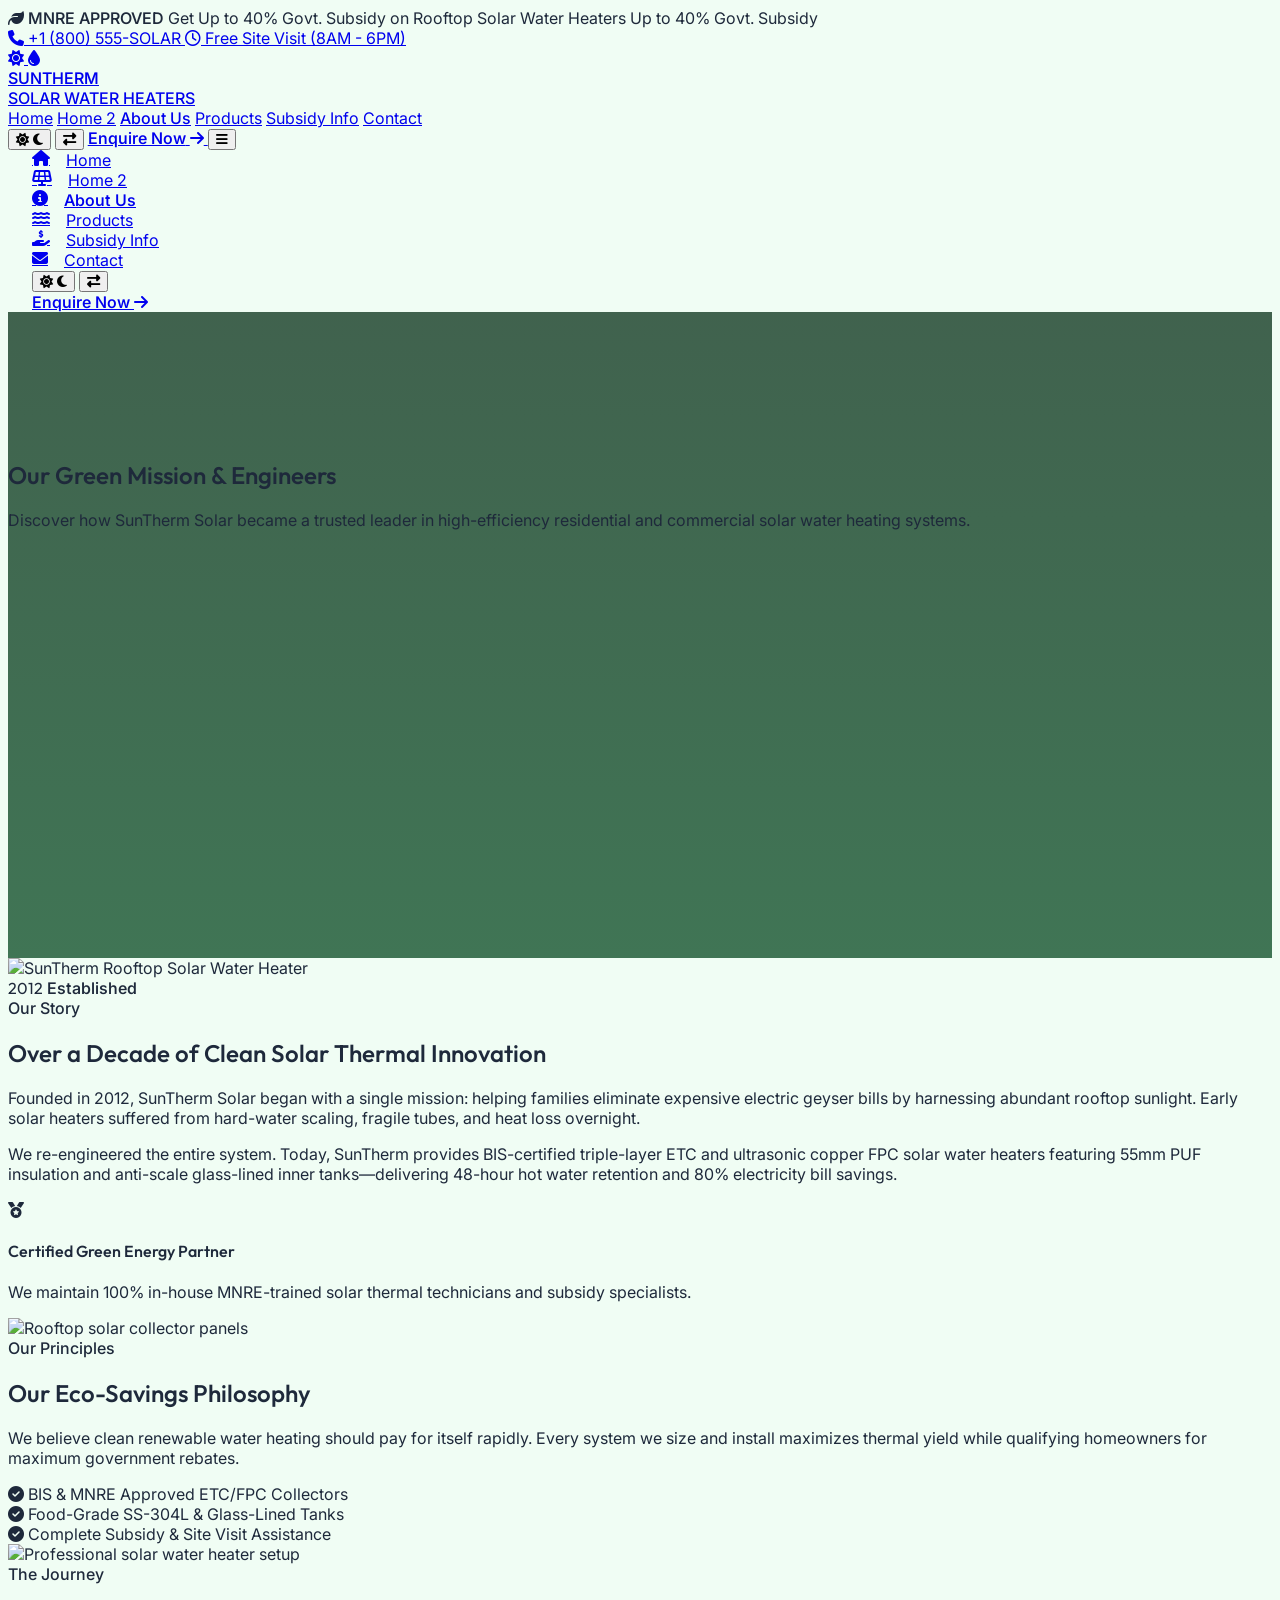
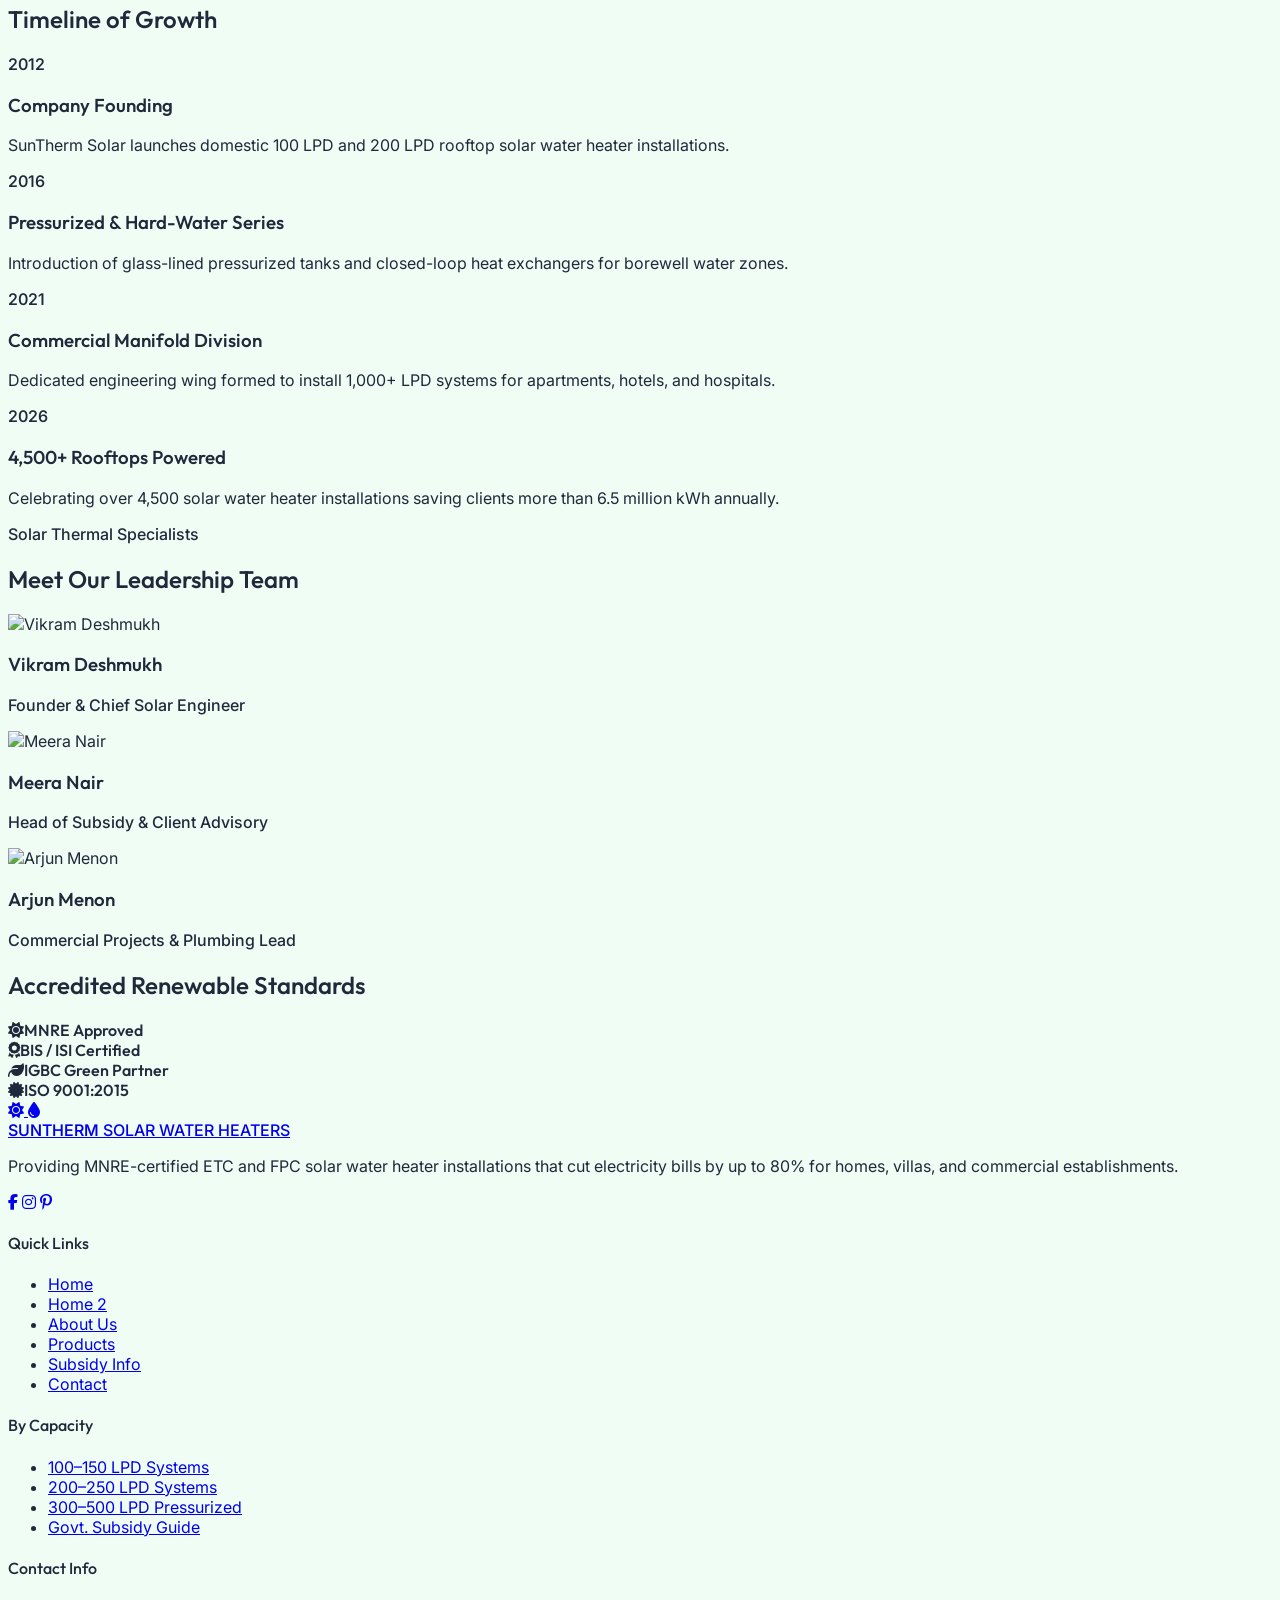
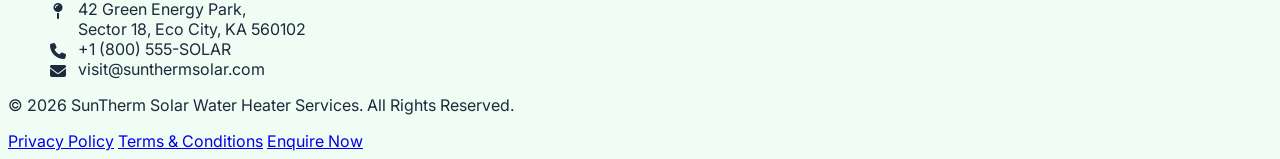
==== commit 00da0a14: "U" ====
--- a/about-us.html
+++ b/about-us.html
@@ -48,103 +48,137 @@
 <body
   class="bg-creamWhite text-bodyDark dark:bg-[#07170D] dark:text-[#E2E8F0] min-h-screen flex flex-col relative overflow-x-clip">
 
-  <!-- Sticky Header / Navbar -->
+  <!-- Top Announcement & Quick Contact Ribbon -->
+  <div class="bg-forest text-creamWhite text-[11px] sm:text-xs py-2 border-b border-emerald-800/40 font-inter relative z-50">
+    <div class="max-w-7xl mx-auto px-4 sm:px-6 lg:px-8 flex items-center justify-between">
+      <div class="flex items-center space-x-2 rtl:space-x-reverse">
+        <span class="inline-flex items-center px-2 py-0.5 rounded-full text-[10px] font-bold bg-cheese text-forest tracking-wide shadow-sm">
+          <i class="fa-solid fa-leaf mr-1 rtl:mr-0 rtl:ml-1"></i> MNRE APPROVED
+        </span>
+        <span class="hidden sm:inline text-gray-200">Get Up to 40% Govt. Subsidy on Rooftop Solar Water Heaters</span>
+        <span class="inline sm:hidden text-gray-200">Up to 40% Govt. Subsidy</span>
+      </div>
+      <div class="flex items-center space-x-4 sm:space-x-6 rtl:space-x-reverse">
+        <a href="tel:18005557652" class="hover:text-cheese transition-colors flex items-center gap-1.5 font-medium">
+          <i class="fa-solid fa-phone text-cheese text-[10px]"></i>
+          <span>+1 (800) 555-SOLAR</span>
+        </a>
+        <a href="contact.html" class="hidden md:flex items-center gap-1.5 hover:text-cheese transition-colors font-medium">
+          <i class="fa-regular fa-clock text-cheese text-[10px]"></i>
+          <span>Free Site Visit (8AM - 6PM)</span>
+        </a>
+      </div>
+    </div>
+  </div>
+
+  <!-- Sticky Header / Navbar (Modern Floating Capsule Design) -->
   <header
-    class="sticky top-0 z-50 bg-white/80 dark:bg-[#07170D]/80 backdrop-blur-md border-b border-sage/10 shadow-sm transition-all duration-300">
+    class="sticky top-0 z-50 bg-white/90 dark:bg-[#07170D]/90 backdrop-blur-xl border-b border-sage/15 shadow-sm shadow-emerald-950/5 transition-all duration-300">
     <div class="max-w-7xl mx-auto px-4 sm:px-6 lg:px-8">
       <div class="flex items-center justify-between h-20">
         <!-- Logo -->
         <a href="index.html" class="flex items-center space-x-3 rtl:space-x-reverse group">
-          <div class="relative w-11 h-11 bg-gradient-to-tr from-forest to-emerald-700 dark:from-sage dark:to-emerald-400 rounded-xl flex items-center justify-center shadow-md group-hover:shadow-lg group-hover:scale-105 transition-all duration-300">
+          <div class="relative w-11 h-11 bg-gradient-to-tr from-forest via-emerald-800 to-emerald-600 dark:from-emerald-500 dark:to-lime-400 rounded-2xl flex items-center justify-center shadow-md shadow-emerald-950/20 group-hover:shadow-lg group-hover:scale-105 transition-all duration-300 ring-2 ring-forest/10 dark:ring-emerald-400/20">
             <i class="fa-solid fa-sun text-creamWhite dark:text-forest text-xl relative z-10"></i>
-            <span class="absolute -bottom-1 -right-1 w-5 h-5 bg-sage dark:bg-forest rounded-full border-2 border-white dark:border-[#07170D] flex items-center justify-center">
-              <i class="fa-solid fa-droplet text-[9px] text-white dark:text-cheese"></i>
+            <span class="absolute -bottom-1 -right-1 w-5 h-5 bg-cheese dark:bg-forest rounded-full border-2 border-white dark:border-[#07170D] flex items-center justify-center shadow-sm">
+              <i class="fa-solid fa-droplet text-[9px] text-forest dark:text-cheese"></i>
             </span>
           </div>
           <div class="flex flex-col text-left rtl:text-right font-inter">
-            <span class="font-bold text-xl tracking-tight text-headingDark dark:text-creamWhite leading-none">
-              SUN<span class="text-sage dark:text-cheese font-extrabold">THERM</span>
-            </span>
+            <div class="flex items-center gap-1.5">
+              <span class="font-bold text-xl tracking-tight text-headingDark dark:text-creamWhite leading-none">
+                SUN<span class="text-sage dark:text-cheese font-extrabold">THERM</span>
+              </span>
+              <span class="hidden sm:inline-block w-1.5 h-1.5 rounded-full bg-cheese animate-pulse"></span>
+            </div>
             <span class="text-[9px] tracking-widest uppercase font-semibold text-mutedDark dark:text-gray-400 mt-1">
               SOLAR WATER HEATERS
             </span>
           </div>
         </a>
 
+        <!-- Modern Floating Capsule Nav Menu -->
         <nav
-          class="hidden lg:flex lg:space-x-4 xl:space-x-8 rtl:space-x-reverse font-inter font-medium text-sm xl:text-base whitespace-nowrap animate-fade-in">
+          class="hidden lg:flex items-center bg-softBeige/90 dark:bg-[#112A19]/90 border border-sage/20 rounded-full p-1.5 shadow-inner backdrop-blur-md font-inter font-medium text-xs xl:text-sm whitespace-nowrap space-x-1 rtl:space-x-reverse animate-fade-in">
           <a href="index.html"
-            class="text-bodyDark dark:text-gray-300 hover:text-forest dark:hover:text-sage px-1 py-2 transition-colors">Home</a>
+            class="text-bodyDark dark:text-gray-300 hover:text-forest dark:hover:text-cheese hover:bg-forest/10 dark:hover:bg-white/10 px-4 py-2 rounded-full transition-all">Home</a>
           <a href="home2.html"
-            class="text-bodyDark dark:text-gray-300 hover:text-forest dark:hover:text-sage px-1 py-2 transition-colors">Home 2</a>
+            class="text-bodyDark dark:text-gray-300 hover:text-forest dark:hover:text-cheese hover:bg-forest/10 dark:hover:bg-white/10 px-4 py-2 rounded-full transition-all">Home 2</a>
           <a href="about-us.html"
-            class="text-forest dark:text-sage border-b-2 border-forest dark:border-sage px-1 py-2 transition-colors">About Us</a>
+            class="bg-forest text-white dark:bg-emerald-500 dark:text-forest font-semibold shadow-sm px-4 py-2 rounded-full transition-all">About Us</a>
           <a href="products.html"
-            class="text-bodyDark dark:text-gray-300 hover:text-forest dark:hover:text-sage px-1 py-2 transition-colors">Products</a>
+            class="text-bodyDark dark:text-gray-300 hover:text-forest dark:hover:text-cheese hover:bg-forest/10 dark:hover:bg-white/10 px-4 py-2 rounded-full transition-all">Products</a>
           <a href="subsidy-info.html"
-            class="text-bodyDark dark:text-gray-300 hover:text-forest dark:hover:text-sage px-1 py-2 transition-colors">Subsidy Info</a>
+            class="text-bodyDark dark:text-gray-300 hover:text-forest dark:hover:text-cheese hover:bg-forest/10 dark:hover:bg-white/10 px-4 py-2 rounded-full transition-all">Subsidy Info</a>
           <a href="contact.html"
-            class="text-bodyDark dark:text-gray-300 hover:text-forest dark:hover:text-sage px-1 py-2 transition-colors">Contact</a>
+            class="text-bodyDark dark:text-gray-300 hover:text-forest dark:hover:text-cheese hover:bg-forest/10 dark:hover:bg-white/10 px-4 py-2 rounded-full transition-all">Contact</a>
         </nav>
 
         <!-- Right CTA & Toggles -->
-        <div class="flex items-center space-x-2 md:space-x-4 rtl:space-x-reverse">
-          <!-- Theme Toggle (Desktop only) -->
+        <div class="flex items-center space-x-2 md:space-x-3 rtl:space-x-reverse">
+          <!-- Theme Toggle -->
           <button
-            class="theme-toggle hidden lg:flex w-9 h-9 sm:w-10 sm:h-10 items-center justify-center rounded-lg border border-sage/20 hover:bg-softBeige dark:hover:bg-forest/20 text-forest dark:text-creamWhite transition-all"
+            class="theme-toggle hidden lg:flex w-10 h-10 items-center justify-center rounded-xl bg-forest/5 dark:bg-white/5 border border-sage/20 hover:bg-forest/10 dark:hover:bg-white/10 text-forest dark:text-creamWhite transition-all hover:scale-105"
             aria-label="Toggle Theme">
-            <i class="fa-solid fa-sun dark:hidden"></i>
-            <i class="fa-solid fa-moon hidden dark:block"></i>
+            <i class="fa-solid fa-sun dark:hidden text-amber-500"></i>
+            <i class="fa-solid fa-moon hidden dark:block text-cheese"></i>
           </button>
 
-          <!-- RTL Toggle (Desktop only) -->
+          <!-- RTL Toggle -->
           <button
-            class="rtl-toggle hidden lg:flex w-9 h-9 sm:w-10 sm:h-10 items-center justify-center rounded-lg border border-sage/20 hover:bg-softBeige dark:hover:bg-forest/20 text-forest dark:text-creamWhite transition-all"
+            class="rtl-toggle hidden lg:flex w-10 h-10 items-center justify-center rounded-xl bg-forest/5 dark:bg-white/5 border border-sage/20 hover:bg-forest/10 dark:hover:bg-white/10 text-forest dark:text-creamWhite transition-all hover:scale-105"
             aria-label="Toggle Layout Direction">
-            <i class="fa-solid fa-right-left rtl-flip"></i>
+            <i class="fa-solid fa-right-left rtl-flip text-xs"></i>
           </button>
 
-          <!-- Enquire (Desktop only) -->
+          <!-- Enquire CTA with Glow & Arrow -->
           <a href="enquire.html"
-            class="hidden lg:inline-block bg-forest hover:bg-forest/90 dark:bg-sage dark:hover:bg-sage/90 text-creamWhite dark:text-forest font-semibold px-4 py-2 sm:px-6 sm:py-2.5 rounded-lg shadow-md transition-all duration-300 hover:shadow-lg text-xs sm:text-sm">
-            Enquire Now
+            class="hidden lg:inline-flex items-center gap-2 bg-gradient-to-r from-forest via-emerald-800 to-forest hover:from-emerald-800 hover:to-forest dark:from-emerald-500 dark:to-emerald-400 text-creamWhite dark:text-forest font-bold px-5 py-2.5 rounded-full shadow-md shadow-forest/20 hover:shadow-lg hover:shadow-emerald-600/30 hover:scale-[1.03] transition-all duration-300 text-xs sm:text-sm group">
+            <span>Enquire Now</span>
+            <i class="fa-solid fa-arrow-right text-[11px] group-hover:translate-x-1 transition-transform rtl-flip"></i>
           </a>
 
           <!-- Hamburger Button -->
           <button id="mobile-menu-btn"
-            class="lg:hidden w-9 h-9 sm:w-10 sm:h-10 flex items-center justify-center rounded-lg border border-sage/20 text-forest dark:text-creamWhite animate-pulse"
+            class="lg:hidden w-10 h-10 flex items-center justify-center rounded-xl bg-forest/5 dark:bg-white/5 border border-sage/20 text-forest dark:text-creamWhite hover:bg-forest/10 transition-all"
             aria-expanded="false" aria-label="Open menu">
-            <i class="fa-solid fa-bars"></i>
+            <i class="fa-solid fa-bars text-lg"></i>
           </button>
         </div>
       </div>
     </div>
 
-    <!-- Mobile Slide-out Menu -->
+    <!-- Enhanced Mobile Slide-out Menu -->
     <div id="mobile-menu"
-      class="hidden lg:hidden bg-creamWhite dark:bg-[#112A19] border-t border-sage/10 px-6 py-8 space-y-5 shadow-xl transition-all duration-300 rounded-b-2xl font-inter">
-      <nav class="flex flex-col space-y-2 font-medium">
-        <a href="index.html" class="flex items-center justify-center text-bodyDark dark:text-gray-300 hover:text-forest dark:hover:text-sage py-3 px-4 rounded-xl hover:bg-softBeige dark:hover:bg-forest/20 transition-all duration-300">
+      class="hidden lg:hidden bg-creamWhite/95 dark:bg-[#112A19]/95 backdrop-blur-2xl border-t border-sage/15 px-6 py-6 space-y-4 shadow-2xl transition-all duration-300 rounded-b-3xl font-inter">
+      <nav class="flex flex-col space-y-1.5 font-medium">
+        <a href="index.html"
+          class="flex items-center text-bodyDark dark:text-gray-300 hover:text-forest dark:hover:text-cheese py-3 px-4 rounded-xl hover:bg-softBeige dark:hover:bg-forest/20 transition-all duration-300">
           <i class="fa-solid fa-house mr-3 w-5 text-center text-mutedDark dark:text-gray-400"></i>
           <span>Home</span>
         </a>
-        <a href="home2.html" class="flex items-center justify-center text-bodyDark dark:text-gray-300 hover:text-forest dark:hover:text-sage py-3 px-4 rounded-xl hover:bg-softBeige dark:hover:bg-forest/20 transition-all duration-300">
+        <a href="home2.html"
+          class="flex items-center text-bodyDark dark:text-gray-300 hover:text-forest dark:hover:text-cheese py-3 px-4 rounded-xl hover:bg-softBeige dark:hover:bg-forest/20 transition-all duration-300">
           <i class="fa-solid fa-solar-panel mr-3 w-5 text-center text-mutedDark dark:text-gray-400"></i>
           <span>Home 2</span>
         </a>
-        <a href="about-us.html" class="flex items-center justify-center text-forest dark:text-sage font-bold py-3 px-4 bg-sage/10 dark:bg-sage/5 rounded-xl transition-all duration-300">
+        <a href="about-us.html"
+          class="flex items-center text-forest dark:text-cheese font-bold py-3 px-4 bg-sage/15 dark:bg-emerald-500/15 rounded-xl transition-all duration-300">
           <i class="fa-solid fa-circle-info mr-3 w-5 text-center text-sage"></i>
           <span>About Us</span>
         </a>
-        <a href="products.html" class="flex items-center justify-center text-bodyDark dark:text-gray-300 hover:text-forest dark:hover:text-sage py-3 px-4 rounded-xl hover:bg-softBeige dark:hover:bg-forest/20 transition-all duration-300">
+        <a href="products.html"
+          class="flex items-center text-bodyDark dark:text-gray-300 hover:text-forest dark:hover:text-cheese py-3 px-4 rounded-xl hover:bg-softBeige dark:hover:bg-forest/20 transition-all duration-300">
           <i class="fa-solid fa-water mr-3 w-5 text-center text-mutedDark dark:text-gray-400"></i>
           <span>Products</span>
         </a>
-        <a href="subsidy-info.html" class="flex items-center justify-center text-bodyDark dark:text-gray-300 hover:text-forest dark:hover:text-sage py-3 px-4 rounded-xl hover:bg-softBeige dark:hover:bg-forest/20 transition-all duration-300">
+        <a href="subsidy-info.html"
+          class="flex items-center text-bodyDark dark:text-gray-300 hover:text-forest dark:hover:text-cheese py-3 px-4 rounded-xl hover:bg-softBeige dark:hover:bg-forest/20 transition-all duration-300">
           <i class="fa-solid fa-hand-holding-dollar mr-3 w-5 text-center text-mutedDark dark:text-gray-400"></i>
           <span>Subsidy Info</span>
         </a>
-        <a href="contact.html" class="flex items-center justify-center text-bodyDark dark:text-gray-300 hover:text-forest dark:hover:text-sage py-3 px-4 rounded-xl hover:bg-softBeige dark:hover:bg-forest/20 transition-all duration-300">
+        <a href="contact.html"
+          class="flex items-center text-bodyDark dark:text-gray-300 hover:text-forest dark:hover:text-cheese py-3 px-4 rounded-xl hover:bg-softBeige dark:hover:bg-forest/20 transition-all duration-300">
           <i class="fa-solid fa-envelope mr-3 w-5 text-center text-mutedDark dark:text-gray-400"></i>
           <span>Contact</span>
         </a>
@@ -154,15 +188,15 @@
       <div class="pt-4 border-t border-sage/10 flex justify-center space-x-4 rtl:space-x-reverse">
         <!-- Theme Toggle (Mobile) -->
         <button
-          class="theme-toggle w-12 h-12 flex items-center justify-center rounded-xl border border-sage/20 text-forest dark:text-creamWhite hover:bg-softBeige dark:hover:bg-forest/20 transition-all text-lg"
+          class="theme-toggle w-11 h-11 flex items-center justify-center rounded-xl border border-sage/20 text-forest dark:text-creamWhite hover:bg-softBeige dark:hover:bg-forest/20 transition-all text-base"
           aria-label="Toggle Theme">
-          <i class="fa-solid fa-sun dark:hidden"></i>
-          <i class="fa-solid fa-moon hidden dark:block"></i>
+          <i class="fa-solid fa-sun dark:hidden text-amber-500"></i>
+          <i class="fa-solid fa-moon hidden dark:block text-cheese"></i>
         </button>
 
         <!-- RTL Toggle (Mobile) -->
         <button
-          class="rtl-toggle w-12 h-12 flex items-center justify-center rounded-xl border border-sage/20 text-forest dark:text-creamWhite hover:bg-softBeige dark:hover:bg-forest/20 transition-all text-lg"
+          class="rtl-toggle w-11 h-11 flex items-center justify-center rounded-xl border border-sage/20 text-forest dark:text-creamWhite hover:bg-softBeige dark:hover:bg-forest/20 transition-all text-base"
           aria-label="Toggle Layout Direction">
           <i class="fa-solid fa-right-left"></i>
         </button>
@@ -171,8 +205,10 @@
       <!-- Action Button -->
       <div class="pt-2 flex justify-center font-inter">
         <a href="enquire.html"
-          class="w-48 text-center bg-forest text-creamWhite dark:bg-sage dark:text-forest py-2.5 rounded-xl font-semibold shadow-lg hover:bg-forest/90 transition-all duration-300 text-sm tracking-wide">Enquire
-          Now</a>
+          class="w-full text-center bg-gradient-to-r from-forest to-emerald-700 dark:from-emerald-500 dark:to-emerald-400 text-creamWhite dark:text-forest py-3 rounded-full font-bold shadow-lg hover:shadow-xl transition-all duration-300 text-sm tracking-wide flex items-center justify-center gap-2">
+          <span>Enquire Now</span>
+          <i class="fa-solid fa-arrow-right text-xs rtl-flip"></i>
+        </a>
       </div>
     </div>
   </header>
--- a/css/custom.css
+++ b/css/custom.css
@@ -291,21 +291,26 @@
   header nav {
     margin-left: 0 !important;
     margin-right: 0 !important;
+    padding: 0.25rem !important;
   }
   header nav > * + * {
-    margin-left: 0.5rem !important; /* Reduces space-x-4 to space-x-2 */
+    margin-left: 0.25rem !important;
   }
   [dir="rtl"] header nav > * + * {
     margin-left: 0 !important;
-    margin-right: 0.5rem !important; /* Handles RTL space-x-reverse */
+    margin-right: 0.25rem !important;
   }
   header nav a {
+    padding-left: 0.625rem !important;
+    padding-right: 0.625rem !important;
+    padding-top: 0.375rem !important;
+    padding-bottom: 0.375rem !important;
     font-size: 0.75rem !important; /* text-xs */
   }
   /* Reduce enquire button size and toggles size slightly */
   header a[href*="enquire.html"] {
-    padding-left: 1rem !important;
-    padding-right: 1rem !important;
+    padding-left: 0.875rem !important;
+    padding-right: 0.875rem !important;
     font-size: 0.75rem !important;
   }
   header button.theme-toggle,
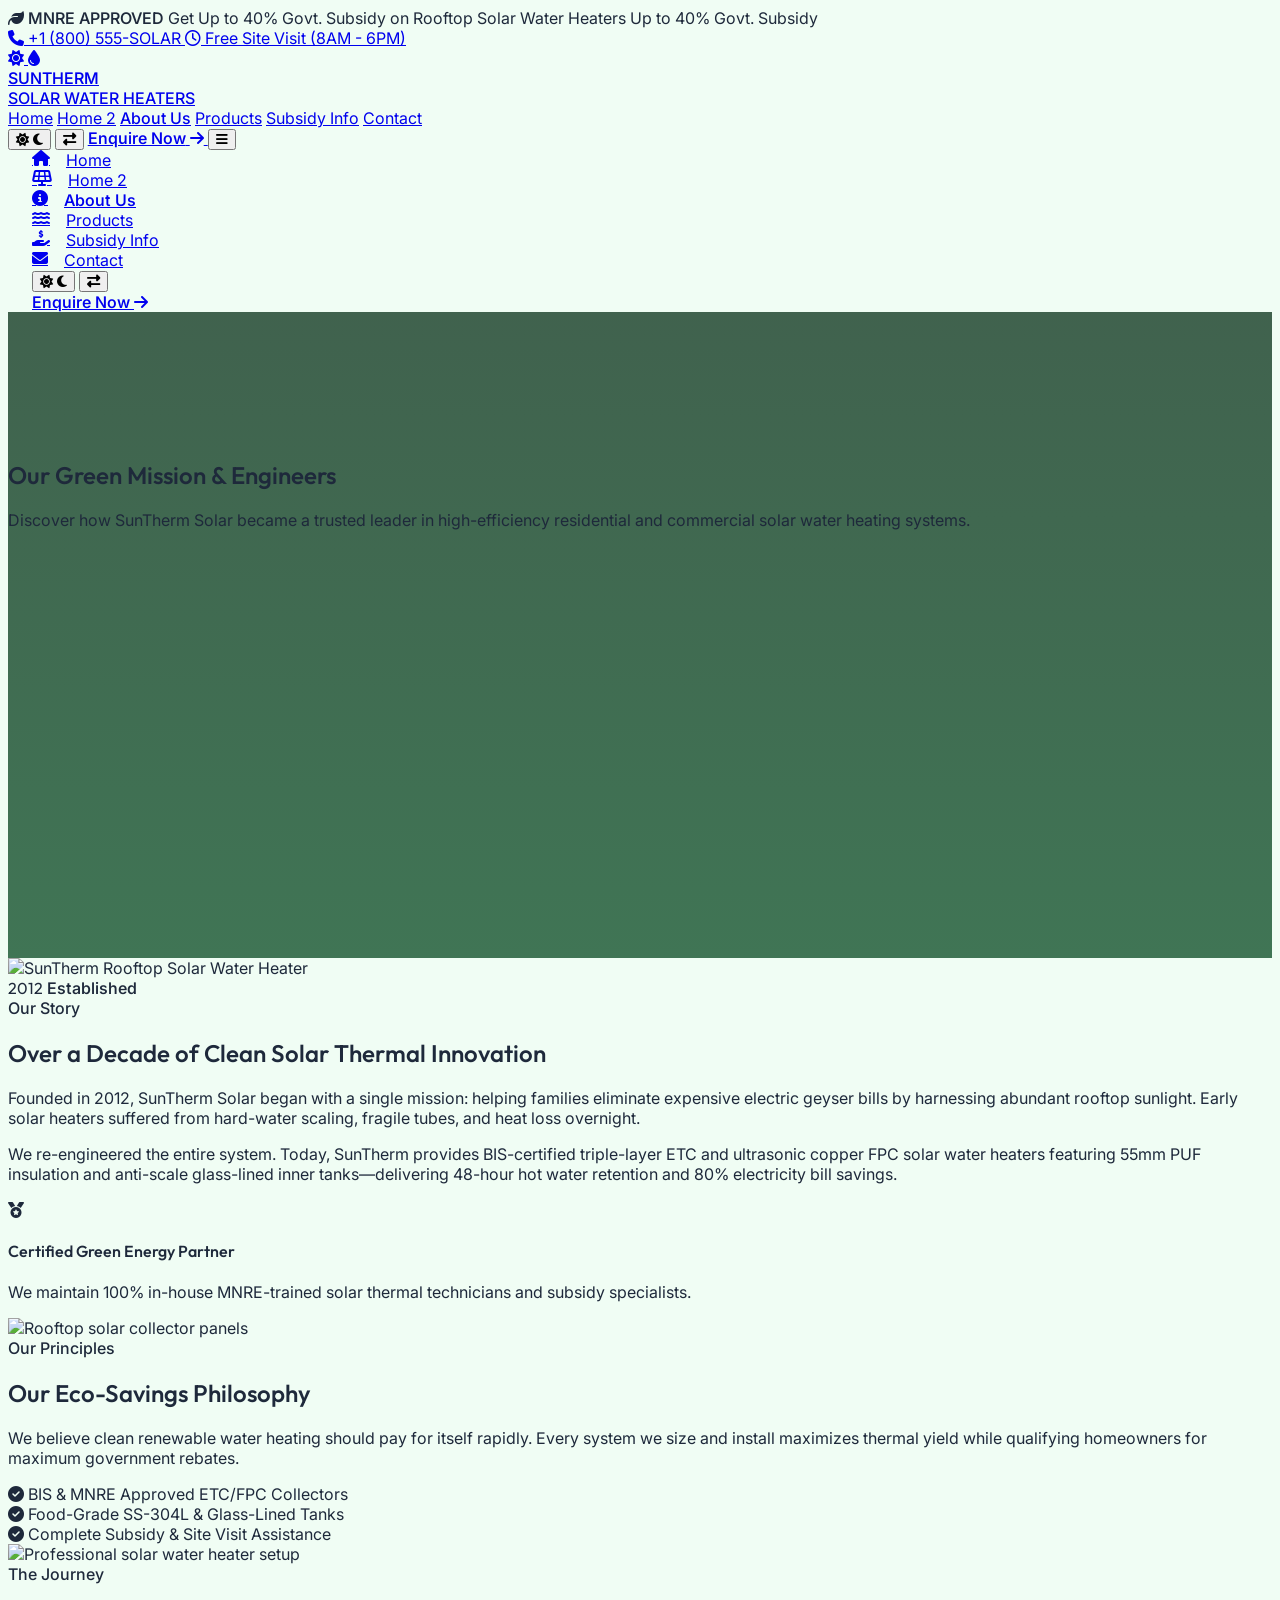
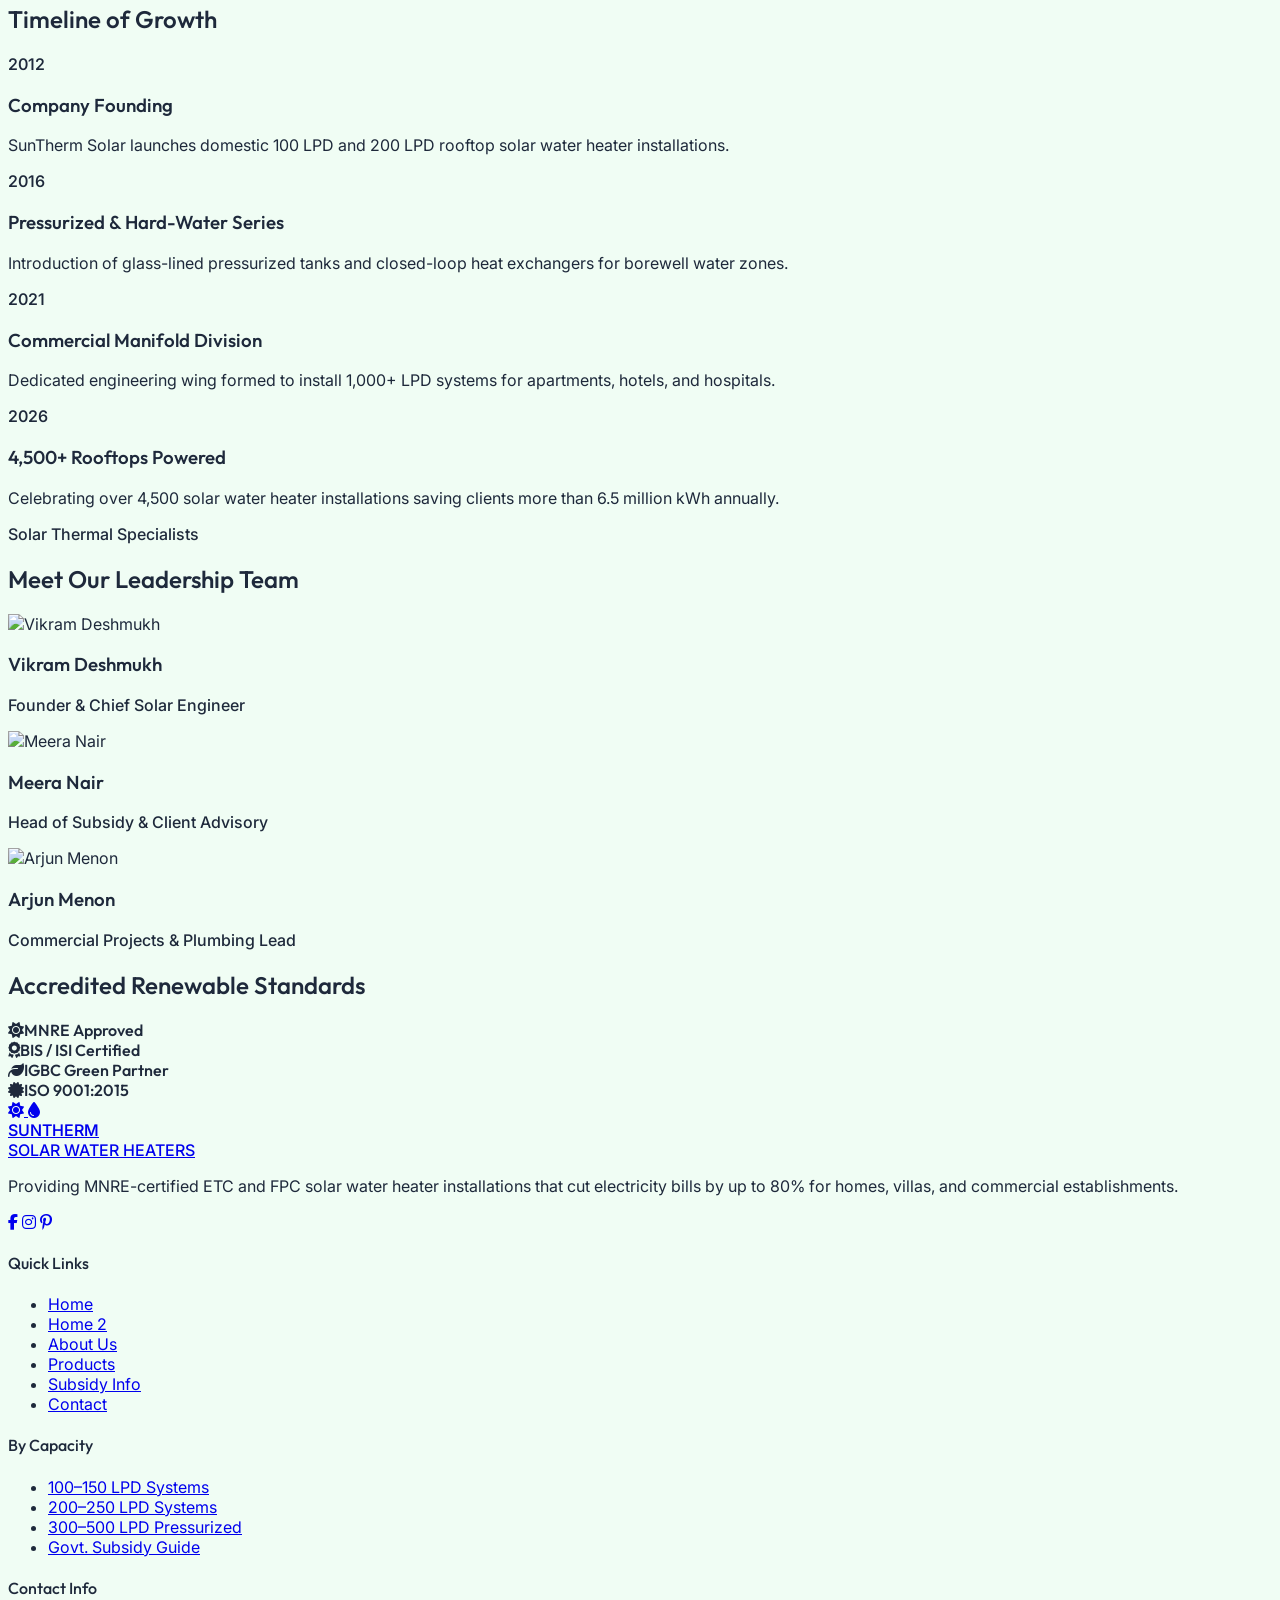
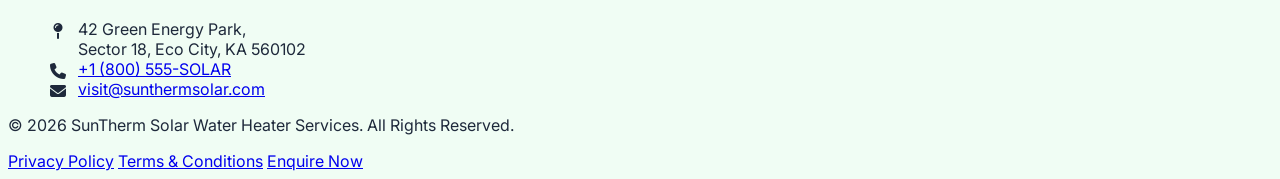
==== commit 922cffcc: "Update Enquire page to focus only on form with extra details, remove maps, fix dark mode button cont" ====
--- a/about-us.html
+++ b/about-us.html
@@ -105,7 +105,7 @@
           <a href="home2.html"
             class="text-bodyDark dark:text-gray-300 hover:text-forest dark:hover:text-cheese hover:bg-forest/10 dark:hover:bg-white/10 px-4 py-2 rounded-full transition-all">Home 2</a>
           <a href="about-us.html"
-            class="bg-forest text-white dark:bg-emerald-500 dark:text-forest font-semibold shadow-sm px-4 py-2 rounded-full transition-all">About Us</a>
+            class="bg-forest text-white dark:bg-emerald-600 dark:text-white font-semibold shadow-sm px-4 py-2 rounded-full transition-all">About Us</a>
           <a href="products.html"
             class="text-bodyDark dark:text-gray-300 hover:text-forest dark:hover:text-cheese hover:bg-forest/10 dark:hover:bg-white/10 px-4 py-2 rounded-full transition-all">Products</a>
           <a href="subsidy-info.html"
@@ -133,7 +133,7 @@
 
           <!-- Enquire CTA with Glow & Arrow -->
           <a href="enquire.html"
-            class="hidden lg:inline-flex items-center gap-2 bg-gradient-to-r from-forest via-emerald-800 to-forest hover:from-emerald-800 hover:to-forest dark:from-emerald-500 dark:to-emerald-400 text-creamWhite dark:text-forest font-bold px-5 py-2.5 rounded-full shadow-md shadow-forest/20 hover:shadow-lg hover:shadow-emerald-600/30 hover:scale-[1.03] transition-all duration-300 text-xs sm:text-sm group">
+            class="hidden lg:inline-flex items-center gap-2 bg-gradient-to-r from-forest via-emerald-800 to-forest hover:from-emerald-800 hover:to-forest dark:from-emerald-600 dark:to-emerald-500 text-white dark:text-white font-bold px-5 py-2.5 rounded-full shadow-md shadow-forest/20 hover:shadow-lg hover:shadow-emerald-600/30 hover:scale-[1.03] transition-all duration-300 text-xs sm:text-sm group">
             <span>Enquire Now</span>
             <i class="fa-solid fa-arrow-right text-[11px] group-hover:translate-x-1 transition-transform rtl-flip"></i>
           </a>
@@ -205,7 +205,7 @@
       <!-- Action Button -->
       <div class="pt-2 flex justify-center font-inter">
         <a href="enquire.html"
-          class="w-full text-center bg-gradient-to-r from-forest to-emerald-700 dark:from-emerald-500 dark:to-emerald-400 text-creamWhite dark:text-forest py-3 rounded-full font-bold shadow-lg hover:shadow-xl transition-all duration-300 text-sm tracking-wide flex items-center justify-center gap-2">
+          class="w-full text-center bg-gradient-to-r from-forest to-emerald-700 dark:from-emerald-600 dark:to-emerald-500 text-white dark:text-white py-3 rounded-full font-bold shadow-lg hover:shadow-xl transition-all duration-300 text-sm tracking-wide flex items-center justify-center gap-2">
           <span>Enquire Now</span>
           <i class="fa-solid fa-arrow-right text-xs rtl-flip"></i>
         </a>
@@ -235,7 +235,7 @@
               alt="SunTherm Rooftop Solar Water Heater" class="w-full h-full object-cover">
           </div>
           <!-- Float Badge -->
-          <div class="absolute -bottom-6 -right-6 bg-forest dark:bg-sage text-creamWhite dark:text-forest p-6 rounded-2xl shadow-xl border border-sage/20 flex flex-col items-center justify-center w-36 h-36 animate-bounce">
+          <div class="absolute -bottom-6 -right-6 bg-forest dark:bg-emerald-600 text-white dark:text-white p-6 rounded-2xl shadow-xl border border-sage/20 flex flex-col items-center justify-center w-36 h-36">
             <span class="font-playfair font-extrabold text-3xl leading-none">2012</span>
             <span class="text-[10px] uppercase font-bold tracking-widest mt-1 text-center font-inter">Established</span>
           </div>
@@ -440,83 +440,86 @@
 
   <!-- Footer -->
   <footer
-    class="bg-white text-bodyDark dark:bg-[#041008] dark:text-[#E2E8F0] pt-16 pb-8 border-t border-sage/10 dark:border-sage/5 mt-auto">
+    class="bg-white text-bodyDark dark:bg-[#041008] dark:text-[#E2E8F0] pt-14 pb-8 border-t border-sage/10 dark:border-sage/5 mt-auto font-inter">
     <div class="max-w-7xl mx-auto px-4 sm:px-6 lg:px-8">
-      <div class="grid grid-cols-1 md:grid-cols-2 lg:grid-cols-5 gap-12 mb-16">
+      <div class="grid grid-cols-1 sm:grid-cols-2 lg:grid-cols-12 gap-8 lg:gap-10 mb-12">
         <!-- Overview -->
-        <div class="col-span-1 md:col-span-1 lg:col-span-2">
-          <!-- Logo -->
-          <a href="index.html" class="flex items-center space-x-3 rtl:space-x-reverse group">
-            <div class="relative w-11 h-11 bg-gradient-to-tr from-forest to-emerald-700 dark:from-sage dark:to-emerald-400 rounded-xl flex items-center justify-center shadow-md group-hover:shadow-lg group-hover:scale-105 transition-all duration-300">
+        <div class="sm:col-span-2 lg:col-span-5 pr-0 lg:pr-6">
+          <!-- Logo (Exact match with Header) -->
+          <a href="index.html" class="inline-flex items-center space-x-3 rtl:space-x-reverse group mb-4">
+            <div class="relative w-11 h-11 bg-gradient-to-tr from-forest via-emerald-800 to-emerald-600 dark:from-emerald-500 dark:to-lime-400 rounded-2xl flex items-center justify-center shadow-md shadow-emerald-950/20 group-hover:shadow-lg group-hover:scale-105 transition-all duration-300 ring-2 ring-forest/10 dark:ring-emerald-400/20">
               <i class="fa-solid fa-sun text-creamWhite dark:text-forest text-xl relative z-10"></i>
-              <span class="absolute -bottom-1 -right-1 w-5 h-5 bg-sage dark:bg-forest rounded-full border-2 border-white dark:border-[#07170D] flex items-center justify-center">
-                <i class="fa-solid fa-droplet text-[9px] text-white dark:text-cheese"></i>
+              <span class="absolute -bottom-1 -right-1 w-5 h-5 bg-cheese dark:bg-forest rounded-full border-2 border-white dark:border-[#07170D] flex items-center justify-center shadow-sm">
+                <i class="fa-solid fa-droplet text-[9px] text-forest dark:text-cheese"></i>
               </span>
             </div>
             <div class="flex flex-col text-left rtl:text-right font-inter">
-              <span class="font-bold text-xl tracking-tight text-headingDark dark:text-creamWhite leading-none">
-                SUN<span class="text-sage dark:text-cheese font-extrabold">THERM</span>
-              </span>
+              <div class="flex items-center gap-1.5">
+                <span class="font-bold text-xl tracking-tight text-headingDark dark:text-creamWhite leading-none">
+                  SUN<span class="text-sage dark:text-cheese font-extrabold">THERM</span>
+                </span>
+                <span class="hidden sm:inline-block w-1.5 h-1.5 rounded-full bg-cheese animate-pulse"></span>
+              </div>
               <span class="text-[9px] tracking-widest uppercase font-semibold text-mutedDark dark:text-gray-400 mt-1">
                 SOLAR WATER HEATERS
               </span>
             </div>
           </a>
-          <p class="text-sm text-mutedDark dark:text-gray-300 mb-6 leading-relaxed max-w-sm font-inter">
+          <p class="text-sm text-slate-600 dark:text-gray-300 mb-6 leading-relaxed max-w-sm font-inter">
             Providing MNRE-certified ETC and FPC solar water heater installations that cut electricity bills by up to 80% for homes, villas, and commercial establishments.
           </p>
-          <div class="flex space-x-4 rtl:space-x-reverse">
+          <div class="flex space-x-3 rtl:space-x-reverse">
             <a href="#"
-               class="w-10 h-10 rounded-full border border-forest/20 dark:border-sage/30 flex items-center justify-center text-forest dark:text-creamWhite hover:bg-forest hover:text-white dark:hover:bg-sage dark:hover:text-forest transition-all"
-               aria-label="Facebook"><i class="fa-brands fa-facebook-f"></i></a>
+              class="w-10 h-10 rounded-full border border-forest/20 dark:border-sage/30 flex items-center justify-center text-forest dark:text-creamWhite hover:bg-forest hover:text-white dark:hover:bg-emerald-600 dark:hover:text-white transition-all hover:scale-105 shadow-sm"
+              aria-label="Facebook"><i class="fa-brands fa-facebook-f"></i></a>
             <a href="#"
-               class="w-10 h-10 rounded-full border border-forest/20 dark:border-sage/30 flex items-center justify-center text-forest dark:text-creamWhite hover:bg-forest hover:text-white dark:hover:bg-sage dark:hover:text-forest transition-all"
-               aria-label="Instagram"><i class="fa-brands fa-instagram"></i></a>
+              class="w-10 h-10 rounded-full border border-forest/20 dark:border-sage/30 flex items-center justify-center text-forest dark:text-creamWhite hover:bg-forest hover:text-white dark:hover:bg-emerald-600 dark:hover:text-white transition-all hover:scale-105 shadow-sm"
+              aria-label="Instagram"><i class="fa-brands fa-instagram"></i></a>
             <a href="#"
-               class="w-10 h-10 rounded-full border border-forest/20 dark:border-sage/30 flex items-center justify-center text-forest dark:text-creamWhite hover:bg-forest hover:text-white dark:hover:bg-sage dark:hover:text-forest transition-all"
-               aria-label="Pinterest"><i class="fa-brands fa-pinterest-p"></i></a>
+              class="w-10 h-10 rounded-full border border-forest/20 dark:border-sage/30 flex items-center justify-center text-forest dark:text-creamWhite hover:bg-forest hover:text-white dark:hover:bg-emerald-600 dark:hover:text-white transition-all hover:scale-105 shadow-sm"
+              aria-label="Pinterest"><i class="fa-brands fa-pinterest-p"></i></a>
           </div>
         </div>
 
         <!-- Quick Links -->
-        <div class="col-span-1 md:col-span-1 lg:col-span-1">
+        <div class="sm:col-span-1 lg:col-span-2">
           <h4 class="font-playfair font-semibold text-lg text-forest dark:text-cheese mb-4">Quick Links</h4>
-          <ul class="space-y-2 text-sm text-mutedDark dark:text-gray-300 font-inter">
-            <li><a href="index.html" class="hover:text-forest dark:hover:text-creamWhite transition-colors">Home</a></li>
-            <li><a href="home2.html" class="hover:text-forest dark:hover:text-creamWhite transition-colors">Home 2</a></li>
-            <li><a href="about-us.html" class="hover:text-forest dark:hover:text-creamWhite transition-colors">About Us</a></li>
-            <li><a href="products.html" class="hover:text-forest dark:hover:text-creamWhite transition-colors">Products</a></li>
-            <li><a href="subsidy-info.html" class="hover:text-forest dark:hover:text-creamWhite transition-colors">Subsidy Info</a></li>
-            <li><a href="contact.html" class="hover:text-forest dark:hover:text-creamWhite transition-colors">Contact</a></li>
+          <ul class="space-y-2.5 text-sm font-inter">
+            <li><a href="index.html" class="text-slate-600 dark:text-gray-300 hover:text-emerald-700 dark:hover:text-cheese font-normal hover:font-medium transition-all duration-200 inline-block hover:translate-x-1 rtl:hover:-translate-x-1">Home</a></li>
+            <li><a href="home2.html" class="text-slate-600 dark:text-gray-300 hover:text-emerald-700 dark:hover:text-cheese font-normal hover:font-medium transition-all duration-200 inline-block hover:translate-x-1 rtl:hover:-translate-x-1">Home 2</a></li>
+            <li><a href="about-us.html" class="text-slate-600 dark:text-gray-300 hover:text-emerald-700 dark:hover:text-cheese font-normal hover:font-medium transition-all duration-200 inline-block hover:translate-x-1 rtl:hover:-translate-x-1">About Us</a></li>
+            <li><a href="products.html" class="text-slate-600 dark:text-gray-300 hover:text-emerald-700 dark:hover:text-cheese font-normal hover:font-medium transition-all duration-200 inline-block hover:translate-x-1 rtl:hover:-translate-x-1">Products</a></li>
+            <li><a href="subsidy-info.html" class="text-slate-600 dark:text-gray-300 hover:text-emerald-700 dark:hover:text-cheese font-normal hover:font-medium transition-all duration-200 inline-block hover:translate-x-1 rtl:hover:-translate-x-1">Subsidy Info</a></li>
+            <li><a href="contact.html" class="text-slate-600 dark:text-gray-300 hover:text-emerald-700 dark:hover:text-cheese font-normal hover:font-medium transition-all duration-200 inline-block hover:translate-x-1 rtl:hover:-translate-x-1">Contact</a></li>
           </ul>
         </div>
 
         <!-- Capacities -->
-        <div class="col-span-1 md:col-span-1 lg:col-span-1">
+        <div class="sm:col-span-1 lg:col-span-2">
           <h4 class="font-playfair font-semibold text-lg text-forest dark:text-cheese mb-4">By Capacity</h4>
-          <ul class="space-y-2 text-sm text-mutedDark dark:text-gray-300 font-inter">
-            <li><a href="products.html" class="hover:text-forest dark:hover:text-creamWhite transition-colors">100–150 LPD Systems</a></li>
-            <li><a href="products.html" class="hover:text-forest dark:hover:text-creamWhite transition-colors">200–250 LPD Systems</a></li>
-            <li><a href="products.html" class="hover:text-forest dark:hover:text-creamWhite transition-colors">300–500 LPD Pressurized</a></li>
-            <li><a href="subsidy-info.html" class="hover:text-forest dark:hover:text-creamWhite transition-colors">Govt. Subsidy Guide</a></li>
+          <ul class="space-y-2.5 text-sm font-inter">
+            <li><a href="products.html" class="text-slate-600 dark:text-gray-300 hover:text-emerald-700 dark:hover:text-cheese font-normal hover:font-medium transition-all duration-200 inline-block hover:translate-x-1 rtl:hover:-translate-x-1">100–150 LPD Systems</a></li>
+            <li><a href="products.html" class="text-slate-600 dark:text-gray-300 hover:text-emerald-700 dark:hover:text-cheese font-normal hover:font-medium transition-all duration-200 inline-block hover:translate-x-1 rtl:hover:-translate-x-1">200–250 LPD Systems</a></li>
+            <li><a href="products.html" class="text-slate-600 dark:text-gray-300 hover:text-emerald-700 dark:hover:text-cheese font-normal hover:font-medium transition-all duration-200 inline-block hover:translate-x-1 rtl:hover:-translate-x-1">300–500 LPD Pressurized</a></li>
+            <li><a href="subsidy-info.html" class="text-slate-600 dark:text-gray-300 hover:text-emerald-700 dark:hover:text-cheese font-normal hover:font-medium transition-all duration-200 inline-block hover:translate-x-1 rtl:hover:-translate-x-1">Govt. Subsidy Guide</a></li>
           </ul>
         </div>
 
         <!-- Contact Information -->
-        <div class="col-span-1 md:col-span-1 lg:col-span-1">
+        <div class="sm:col-span-2 lg:col-span-3">
           <h4 class="font-playfair font-semibold text-lg text-forest dark:text-cheese mb-4">Contact Info</h4>
-          <ul class="space-y-3 text-sm text-mutedDark dark:text-gray-300 font-inter">
+          <ul class="space-y-3 text-sm text-slate-600 dark:text-gray-300 font-inter">
             <li class="flex items-start space-x-2.5 rtl:space-x-reverse">
-              <i class="fa-solid fa-map-pin mt-1 text-forest dark:text-sage"></i>
+              <i class="fa-solid fa-map-pin mt-1 text-forest dark:text-cheese"></i>
               <span>42 Green Energy Park,<br>Sector 18, Eco City, KA 560102</span>
             </li>
             <li class="flex items-center space-x-2.5 rtl:space-x-reverse">
-              <i class="fa-solid fa-phone text-forest dark:text-sage"></i>
-              <span>+1 (800) 555-SOLAR</span>
+              <i class="fa-solid fa-phone text-forest dark:text-cheese"></i>
+              <a href="tel:18005557652" class="hover:text-emerald-700 dark:hover:text-cheese transition-colors">+1 (800) 555-SOLAR</a>
             </li>
             <li class="flex items-center space-x-2.5 rtl:space-x-reverse">
-              <i class="fa-solid fa-envelope text-forest dark:text-sage"></i>
-              <span>visit@sunthermsolar.com</span>
+              <i class="fa-solid fa-envelope text-forest dark:text-cheese"></i>
+              <a href="mailto:visit@sunthermsolar.com" class="hover:text-emerald-700 dark:hover:text-cheese transition-colors">visit@sunthermsolar.com</a>
             </li>
           </ul>
         </div>
@@ -524,12 +527,12 @@
 
       <!-- Bottom Footer -->
       <div
-        class="border-t border-forest/10 dark:border-sage/20 pt-8 flex flex-col md:flex-row items-center justify-between text-xs text-mutedDark dark:text-gray-400">
+        class="border-t border-forest/10 dark:border-sage/20 pt-8 flex flex-col md:flex-row items-center justify-between text-xs text-slate-500 dark:text-gray-400 font-inter">
         <p>&copy; 2026 SunTherm Solar Water Heater Services. All Rights Reserved.</p>
         <div class="flex space-x-6 rtl:space-x-reverse mt-4 md:mt-0">
-          <a href="#" class="hover:text-forest dark:hover:text-creamWhite transition-colors">Privacy Policy</a>
-          <a href="#" class="hover:text-forest dark:hover:text-creamWhite transition-colors">Terms & Conditions</a>
-          <a href="enquire.html" class="hover:text-forest dark:hover:text-creamWhite transition-colors">Enquire Now</a>
+          <a href="#" class="hover:text-emerald-700 dark:hover:text-cheese transition-colors">Privacy Policy</a>
+          <a href="#" class="hover:text-emerald-700 dark:hover:text-cheese transition-colors">Terms & Conditions</a>
+          <a href="enquire.html" class="hover:text-emerald-700 dark:hover:text-cheese transition-colors">Enquire Now</a>
         </div>
       </div>
     </div>
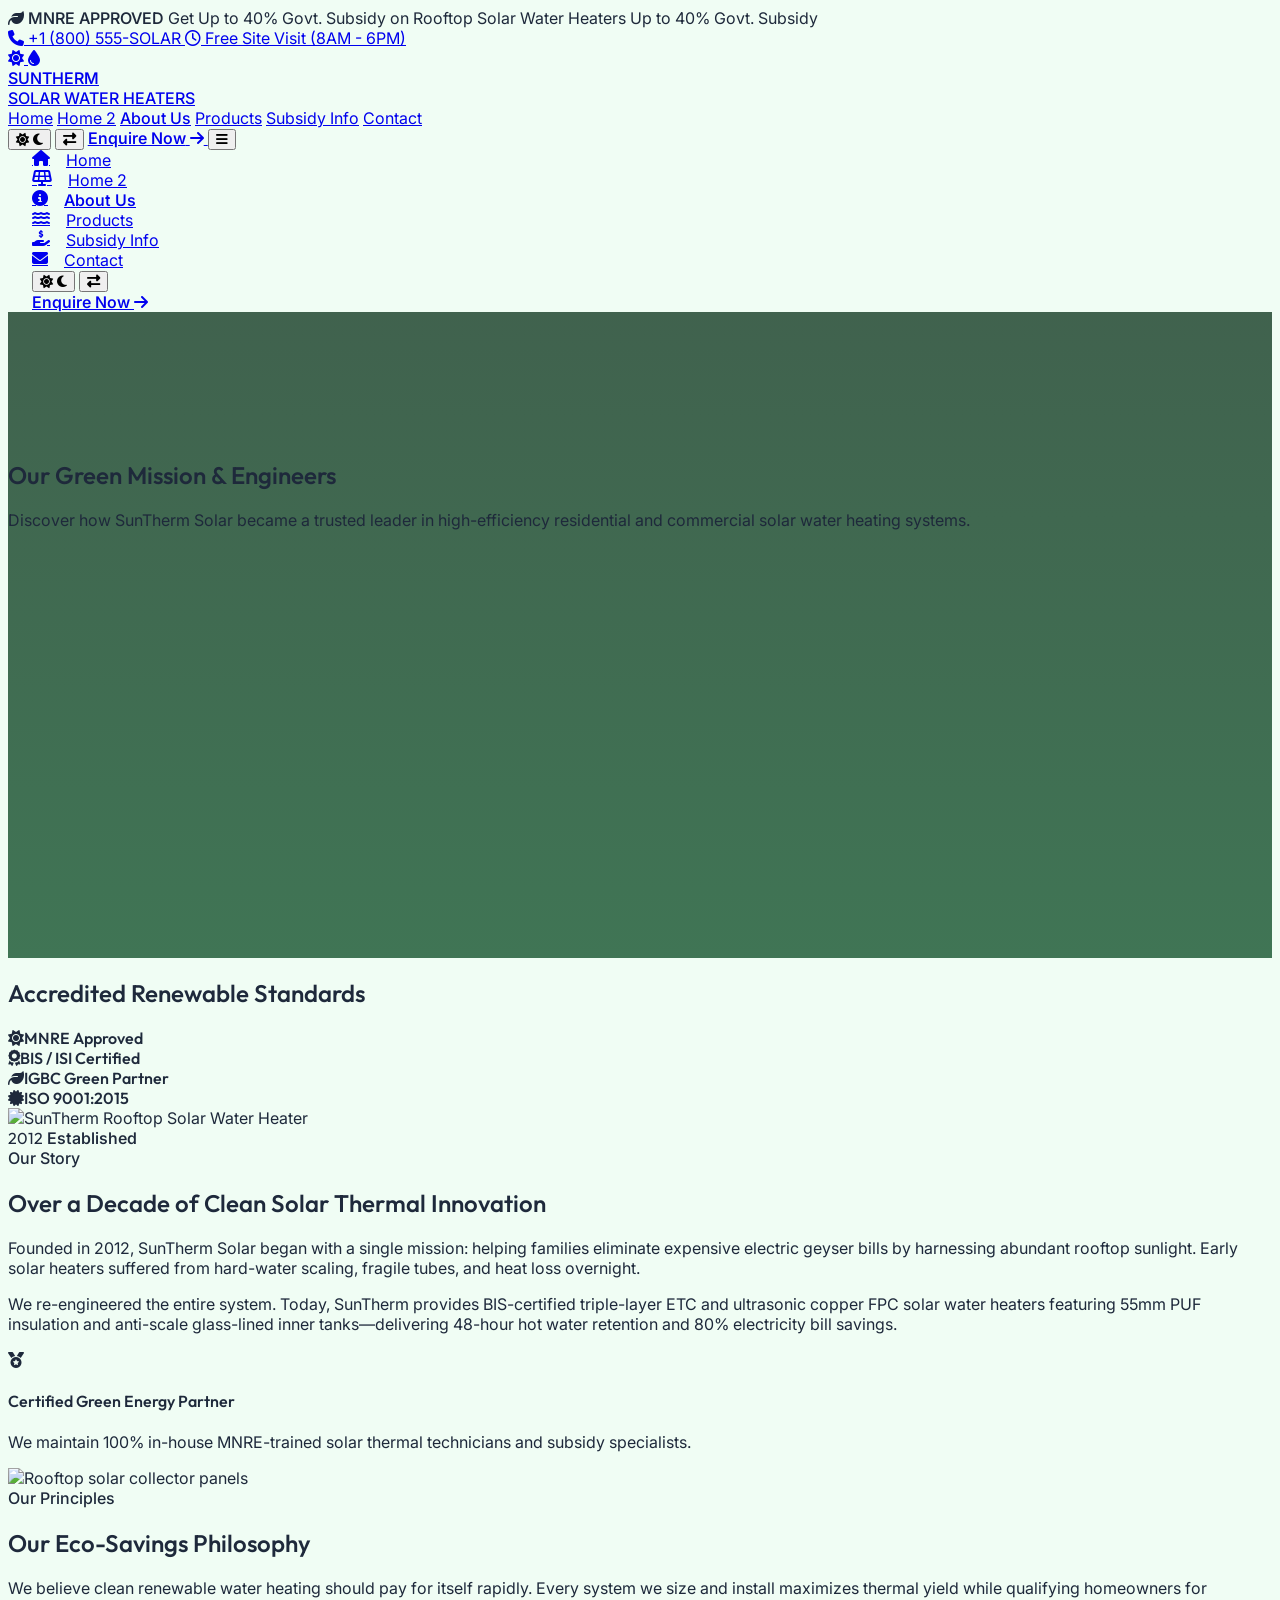
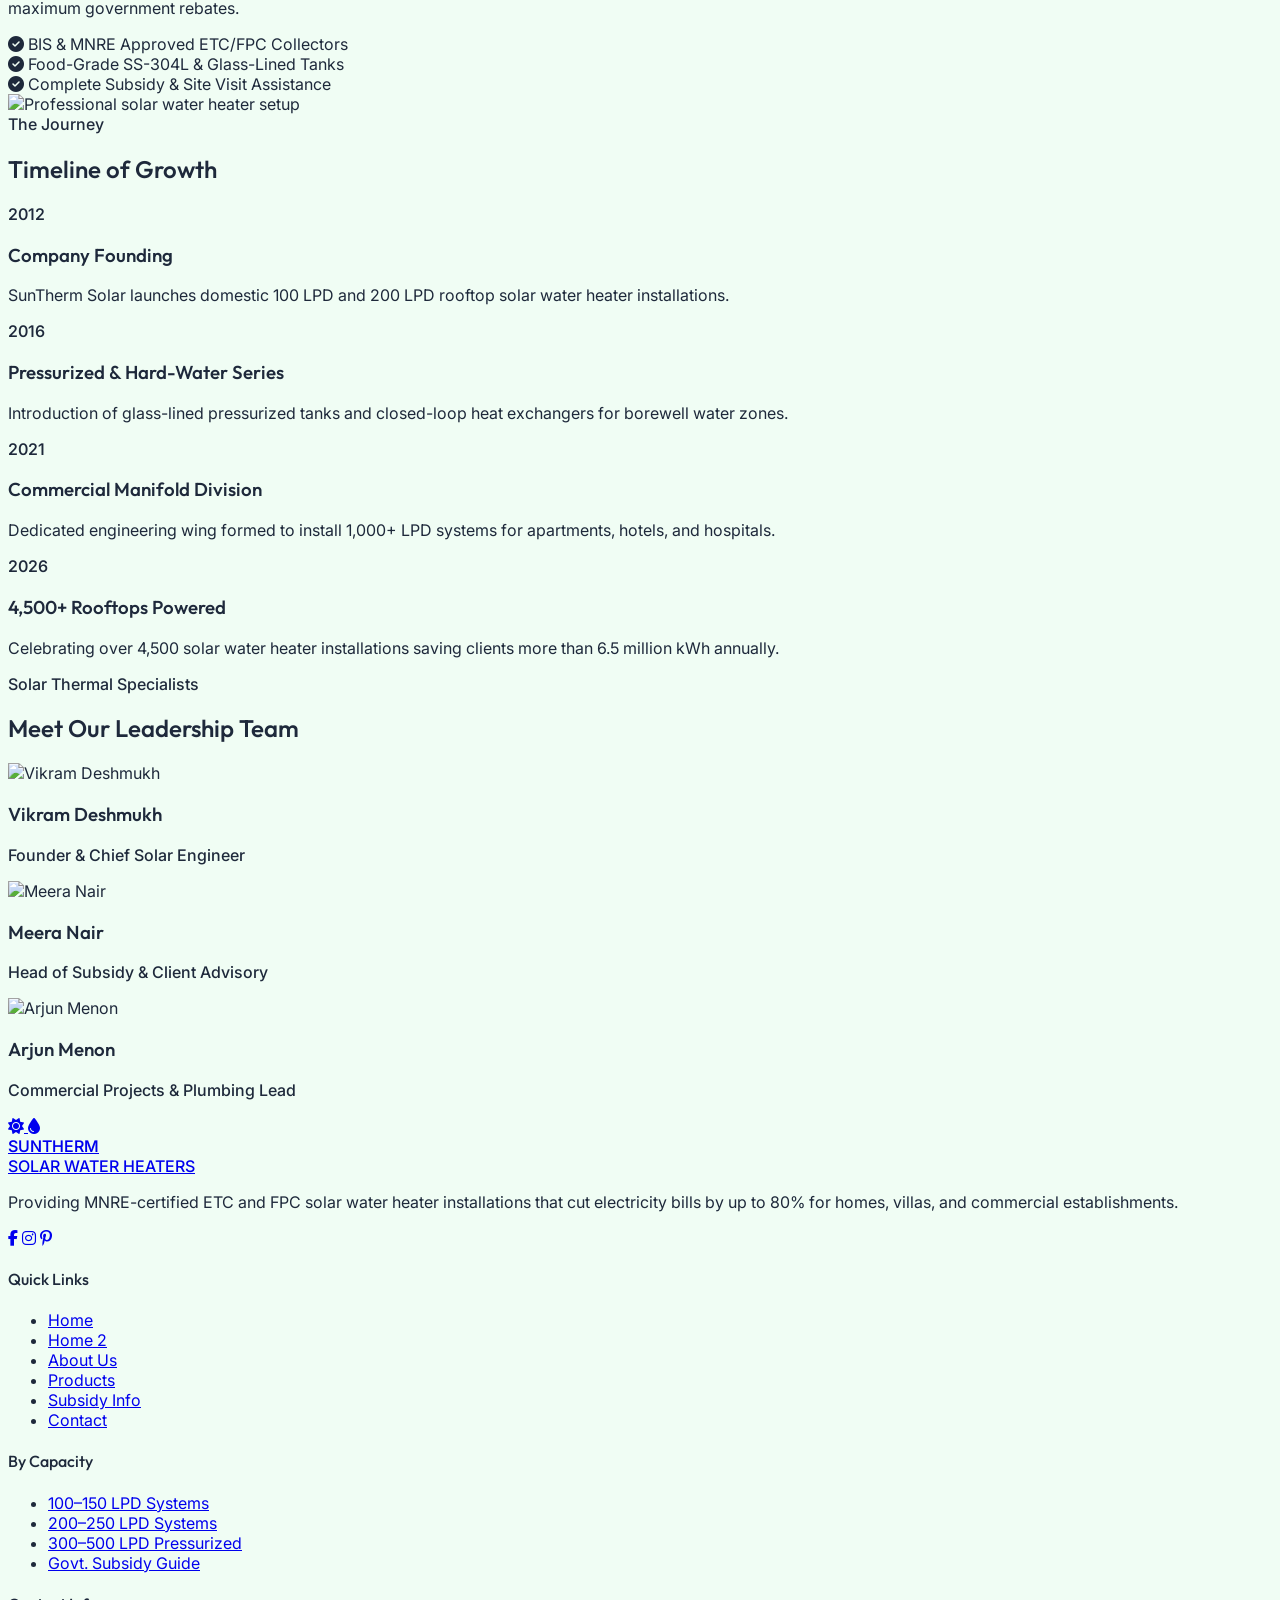
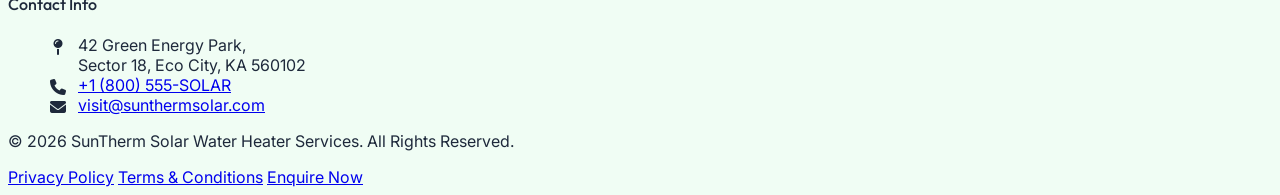
==== commit a28117f2: "U" ====
--- a/about-us.html
+++ b/about-us.html
@@ -215,7 +215,7 @@
 
   <!-- Page Banner / Header -->
   <section class="page-hero-about relative py-16 md:py-20 bg-cover bg-center flex items-center bg-[#052E16]"
-    style="background-image: linear-gradient(to bottom, rgba(5, 46, 22, 0.75), rgba(20, 83, 45, 0.80)), url('https://images.unsplash.com/photo-1497435334941-8c899ee9e8e9?auto=format&fit=crop&w=1400&q=80');">
+    style="background-image: linear-gradient(to bottom, rgba(5, 46, 22, 0.75), rgba(20, 83, 45, 0.80)), url('https://maharshigurukul.in/wp-content/uploads/2023/12/SOLARWATERHEATER-1024x534.jpg');">
     <div class="max-w-7xl mx-auto px-4 sm:px-6 lg:px-8 w-full z-10 text-creamWhite text-center font-inter">
       <h1 class="font-playfair font-bold text-4xl md:text-6xl text-white mb-4" data-aos="fade-up">Our Green Mission & Engineers</h1>
       <p class="font-inter text-base md:text-lg text-gray-200 max-w-xl mx-auto" data-aos="fade-up" data-aos-delay="100">
@@ -223,205 +223,7 @@
       </p>
     </div>
   </section>
-
-  <!-- Our Story Section -->
-  <section class="py-20 bg-white dark:bg-[#07170D] overflow-hidden">
-    <div class="max-w-7xl mx-auto px-6 sm:px-8 lg:px-12">
-      <div class="grid grid-cols-1 lg:grid-cols-12 gap-12 lg:gap-16 items-center">
-        <!-- Left: Overlapping Image Composition -->
-        <div class="lg:col-span-6 relative" data-aos="fade-right">
-          <div class="relative rounded-3xl overflow-hidden shadow-2xl border border-sage/10 aspect-[4/3] lg:aspect-[4/3.5]">
-            <img src="https://images.unsplash.com/photo-1509391366360-2e959784a276?auto=format&fit=crop&w=900&q=80"
-              alt="SunTherm Rooftop Solar Water Heater" class="w-full h-full object-cover">
-          </div>
-          <!-- Float Badge -->
-          <div class="absolute -bottom-6 -right-6 bg-forest dark:bg-emerald-600 text-white dark:text-white p-6 rounded-2xl shadow-xl border border-sage/20 flex flex-col items-center justify-center w-36 h-36">
-            <span class="font-playfair font-extrabold text-3xl leading-none">2012</span>
-            <span class="text-[10px] uppercase font-bold tracking-widest mt-1 text-center font-inter">Established</span>
-          </div>
-        </div>
-
-        <!-- Right: Text Content -->
-        <div class="lg:col-span-6 font-inter" data-aos="fade-left">
-          <span class="inline-block bg-sage/10 text-sage dark:text-cheese font-semibold text-xs uppercase tracking-widest px-3.5 py-1.5 rounded-md mb-4">Our Story</span>
-          <h2 class="font-playfair font-bold text-3xl md:text-5xl text-headingDark dark:text-creamWhite mb-6 leading-tight">
-            Over a Decade of Clean Solar Thermal Innovation
-          </h2>
-          <p class="text-bodyDark dark:text-gray-300 text-base mb-6 leading-relaxed">
-            Founded in 2012, SunTherm Solar began with a single mission: helping families eliminate expensive electric geyser bills by harnessing abundant rooftop sunlight. Early solar heaters suffered from hard-water scaling, fragile tubes, and heat loss overnight.
-          </p>
-          <p class="text-bodyDark dark:text-gray-300 text-base mb-6 leading-relaxed">
-            We re-engineered the entire system. Today, SunTherm provides BIS-certified triple-layer ETC and ultrasonic copper FPC solar water heaters featuring 55mm PUF insulation and anti-scale glass-lined inner tanks—delivering 48-hour hot water retention and 80% electricity bill savings.
-          </p>
-          <div class="flex items-center space-x-4 rtl:space-x-reverse border-t border-sage/10 pt-6 mt-6">
-            <div class="flex-shrink-0 w-12 h-12 rounded-full bg-sage/20 dark:bg-sage/10 flex items-center justify-center text-sage">
-              <i class="fa-solid fa-medal text-xl"></i>
-            </div>
-            <div>
-              <h4 class="font-playfair font-bold text-base text-headingDark dark:text-creamWhite">Certified Green Energy Partner</h4>
-              <p class="text-xs text-mutedDark dark:text-gray-400 mt-0.5">We maintain 100% in-house MNRE-trained solar thermal technicians and subsidy specialists.</p>
-            </div>
-          </div>
-        </div>
-      </div>
-    </div>
-  </section>
-
-  <!-- Philosophy & Sustainability -->
-  <section class="py-12 md:py-16 bg-softBeige dark:bg-[#091C10]">
-    <div class="max-w-7xl mx-auto px-4 sm:px-6 lg:px-8">
-      <div class="grid grid-cols-1 lg:grid-cols-3 gap-8 lg:gap-12 items-center">
-        <!-- Left Image -->
-        <div class="relative w-full max-w-md mx-auto lg:max-w-none" data-aos="fade-right">
-          <div class="rounded-2xl overflow-hidden shadow-2xl border-4 border-white dark:border-[#112A19] aspect-[3/4] lg:aspect-none lg:h-[420px]">
-            <img src="https://images.unsplash.com/photo-1508514177221-188b1cf16e9d?auto=format&fit=crop&w=700&q=80" alt="Rooftop solar collector panels"
-              class="w-full h-full object-cover">
-          </div>
-        </div>
-
-        <!-- Middle Content -->
-        <div data-aos="fade-up" class="text-center lg:text-left">
-          <span class="text-forest lg:text-sage dark:text-cheese font-semibold text-sm uppercase tracking-widest font-inter">Our Principles</span>
-          <h2 class="font-playfair font-bold text-3xl md:text-4xl text-headingDark dark:text-creamWhite mt-3 mb-6">Our Eco-Savings Philosophy</h2>
-          <p class="text-bodyDark lg:text-mutedDark dark:text-gray-300 text-sm md:text-base mb-6 leading-relaxed font-inter">
-            We believe clean renewable water heating should pay for itself rapidly. Every system we size and install maximizes thermal yield while qualifying homeowners for maximum government rebates.
-          </p>
-          <div class="space-y-3 text-left w-fit mx-auto lg:mx-0 flex flex-col items-start font-inter">
-            <div class="flex items-center space-x-3 rtl:space-x-reverse">
-              <i class="fa-solid fa-circle-check text-forest lg:text-sage text-lg shrink-0"></i>
-              <span class="font-inter text-sm dark:text-gray-300">BIS & MNRE Approved ETC/FPC Collectors</span>
-            </div>
-            <div class="flex items-center space-x-3 rtl:space-x-reverse">
-              <i class="fa-solid fa-circle-check text-forest lg:text-sage text-lg shrink-0"></i>
-              <span class="font-inter text-sm dark:text-gray-300">Food-Grade SS-304L & Glass-Lined Tanks</span>
-            </div>
-            <div class="flex items-center space-x-3 rtl:space-x-reverse">
-              <i class="fa-solid fa-circle-check text-forest lg:text-sage text-lg shrink-0"></i>
-              <span class="font-inter text-sm dark:text-gray-300">Complete Subsidy & Site Visit Assistance</span>
-            </div>
-          </div>
-        </div>
-
-        <!-- Right Image -->
-        <div class="relative w-full max-w-md mx-auto lg:max-w-none" data-aos="fade-left">
-          <div class="rounded-2xl overflow-hidden shadow-2xl border-4 border-white dark:border-[#112A19] aspect-[3/4] lg:aspect-none lg:h-[420px]">
-            <img src="https://images.unsplash.com/photo-1613665813446-82a78c468a1d?auto=format&fit=crop&w=700&q=80" alt="Professional solar water heater setup"
-              class="w-full h-full object-cover">
-          </div>
-        </div>
-      </div>
-    </div>
-  </section>
-
-  <!-- Timeline Section -->
-  <section class="py-12 md:py-16 bg-white dark:bg-[#07170D]">
-    <div class="max-w-7xl mx-auto px-4 sm:px-6 lg:px-8">
-      <div class="text-center max-w-3xl mx-auto mb-10 md:mb-12" data-aos="fade-up">
-        <span class="text-forest lg:text-sage dark:text-cheese font-semibold text-sm uppercase tracking-widest font-inter">The Journey</span>
-        <h2 class="font-playfair font-bold text-3xl md:text-5xl text-headingDark dark:text-creamWhite mt-3">Timeline of Growth</h2>
-      </div>
-
-      <div class="relative border-l-2 border-sage/20 max-w-3xl mx-auto pl-8 rtl:border-l-0 rtl:border-r-2 rtl:pl-0 rtl:pr-8 space-y-12">
-        <!-- Event 1 -->
-        <div class="relative" data-aos="fade-up">
-          <div
-            class="absolute -left-[41px] rtl:left-auto rtl:-right-[41px] w-6 h-6 rounded-full bg-forest dark:bg-sage border-4 border-creamWhite dark:border-[#07170D]">
-          </div>
-          <span class="text-xs font-bold text-brown lg:text-honey uppercase tracking-wider block font-inter">2012</span>
-          <h3 class="font-playfair font-bold text-xl text-headingDark dark:text-creamWhite mt-1 mb-2">Company Founding</h3>
-          <p class="text-sm text-bodyDark lg:text-mutedDark dark:text-gray-400 font-inter">
-            SunTherm Solar launches domestic 100 LPD and 200 LPD rooftop solar water heater installations.
-          </p>
-        </div>
-
-        <!-- Event 2 -->
-        <div class="relative" data-aos="fade-up">
-          <div
-            class="absolute -left-[41px] rtl:left-auto rtl:-right-[41px] w-6 h-6 rounded-full bg-forest dark:bg-sage border-4 border-creamWhite dark:border-[#07170D]">
-          </div>
-          <span class="text-xs font-bold text-brown lg:text-honey uppercase tracking-wider block font-inter">2016</span>
-          <h3 class="font-playfair font-bold text-xl text-headingDark dark:text-creamWhite mt-1 mb-2">Pressurized & Hard-Water Series</h3>
-          <p class="text-sm text-bodyDark lg:text-mutedDark dark:text-gray-400 font-inter">
-            Introduction of glass-lined pressurized tanks and closed-loop heat exchangers for borewell water zones.
-          </p>
-        </div>
-
-        <!-- Event 3 -->
-        <div class="relative" data-aos="fade-up">
-          <div
-            class="absolute -left-[41px] rtl:left-auto rtl:-right-[41px] w-6 h-6 rounded-full bg-forest dark:bg-sage border-4 border-creamWhite dark:border-[#07170D]">
-          </div>
-          <span class="text-xs font-bold text-brown lg:text-honey uppercase tracking-wider block font-inter">2021</span>
-          <h3 class="font-playfair font-bold text-xl text-headingDark dark:text-creamWhite mt-1 mb-2">Commercial Manifold Division</h3>
-          <p class="text-sm text-bodyDark lg:text-mutedDark dark:text-gray-400 font-inter">
-            Dedicated engineering wing formed to install 1,000+ LPD systems for apartments, hotels, and hospitals.
-          </p>
-        </div>
-
-        <!-- Event 4 -->
-        <div class="relative" data-aos="fade-up">
-          <div
-            class="absolute -left-[41px] rtl:left-auto rtl:-right-[41px] w-6 h-6 rounded-full bg-forest dark:bg-sage border-4 border-creamWhite dark:border-[#07170D]">
-          </div>
-          <span class="text-xs font-bold text-brown lg:text-honey uppercase tracking-wider block font-inter">2026</span>
-          <h3 class="font-playfair font-bold text-xl text-headingDark dark:text-creamWhite mt-1 mb-2">4,500+ Rooftops Powered</h3>
-          <p class="text-sm text-bodyDark lg:text-mutedDark dark:text-gray-400 font-inter">
-            Celebrating over 4,500 solar water heater installations saving clients more than 6.5 million kWh annually.
-          </p>
-        </div>
-      </div>
-    </div>
-  </section>
-
-  <!-- Meet Our Solar Engineers / Team Members -->
-  <section class="py-12 md:py-16 bg-softBeige dark:bg-[#091C10]">
-    <div class="max-w-7xl mx-auto px-4 sm:px-6 lg:px-8">
-      <div class="text-center max-w-3xl mx-auto mb-10" data-aos="fade-up">
-        <span class="text-forest lg:text-sage dark:text-cheese font-semibold text-sm uppercase tracking-widest font-inter">Solar Thermal Specialists</span>
-        <h2 class="font-playfair font-bold text-3xl md:text-5xl text-headingDark dark:text-creamWhite mt-3">Meet Our Leadership Team</h2>
-      </div>
-
-      <div class="grid grid-cols-1 md:grid-cols-3 gap-8">
-        <!-- Team 1 -->
-        <div
-          class="bg-white dark:bg-[#112A19] rounded-2xl overflow-hidden shadow-sm border border-sage/10 premium-card text-center pb-8"
-          data-aos="fade-up" data-aos-delay="100">
-          <div class="h-[450px] md:h-80 lg:h-[450px] overflow-hidden mb-6">
-            <img src="https://thumbs.dreamstime.com/b/young-male-office-worker-sitting-office-smiling-22049588.jpg"
-              alt="Vikram Deshmukh" class="w-full h-full object-cover animate-zoom">
-          </div>
-          <h3 class="font-playfair font-bold text-xl text-headingDark dark:text-creamWhite">Vikram Deshmukh</h3>
-          <p class="text-xs text-forest lg:text-sage dark:text-cheese uppercase tracking-wider font-semibold mt-1">Founder & Chief Solar Engineer</p>
-        </div>
-
-        <!-- Team 2 -->
-        <div
-          class="bg-white dark:bg-[#112A19] rounded-2xl overflow-hidden shadow-sm border border-sage/10 premium-card text-center pb-8"
-          data-aos="fade-up" data-aos-delay="200">
-          <div class="h-[450px] md:h-80 lg:h-[450px] overflow-hidden mb-6">
-            <img src="https://media.istockphoto.com/id/1911998428/photo/beautiful-business-woman-working-with-laptop-while-looking-at-camera-in-living-room-at-home.jpg?s=612x612&w=0&k=20&c=mdtaANRj5CMo_uyfAml6jya2q5iuKYDxwYw-G99xCac="
-              alt="Meera Nair" class="w-full h-full object-cover animate-zoom">
-          </div>
-          <h3 class="font-playfair font-bold text-xl text-headingDark dark:text-creamWhite">Meera Nair</h3>
-          <p class="text-xs text-forest lg:text-sage dark:text-cheese uppercase tracking-wider font-semibold mt-1">Head of Subsidy & Client Advisory</p>
-        </div>
-
-        <!-- Team 3 -->
-        <div
-          class="bg-white dark:bg-[#112A19] rounded-2xl overflow-hidden shadow-sm border border-sage/10 premium-card text-center pb-8"
-          data-aos="fade-up" data-aos-delay="300">
-          <div class="h-[450px] md:h-80 lg:h-[450px] overflow-hidden mb-6">
-            <img src="https://st.depositphotos.com/1499355/3681/i/450/depositphotos_36811477-Indian-Business-man-standing-in-an-office.jpg"
-              alt="Arjun Menon" class="w-full h-full object-cover animate-zoom">
-          </div>
-          <h3 class="font-playfair font-bold text-xl text-headingDark dark:text-creamWhite">Arjun Menon</h3>
-          <p class="text-xs text-forest lg:text-sage dark:text-cheese uppercase tracking-wider font-semibold mt-1">Commercial Projects & Plumbing Lead</p>
-        </div>
-      </div>
-    </div>
-  </section>
-
-  <!-- Certifications -->
+<!-- Certifications -->
   <section class="py-10 md:py-12 bg-white dark:bg-[#07170D]">
     <div class="max-w-7xl mx-auto px-4 sm:px-6 lg:px-8">
       <h2 class="text-center font-playfair font-bold text-2xl md:text-3xl text-headingDark dark:text-creamWhite mb-8 font-inter">Accredited Renewable Standards</h2>
@@ -437,6 +239,204 @@
       </div>
     </div>
   </section>
+  <!-- Our Story Section -->
+  <section class="py-20 bg-white dark:bg-[#07170D] overflow-hidden">
+    <div class="max-w-7xl mx-auto px-6 sm:px-8 lg:px-12">
+      <div class="grid grid-cols-1 lg:grid-cols-12 gap-12 lg:gap-16 items-center">
+        <!-- Left: Overlapping Image Composition -->
+        <div class="lg:col-span-6 relative" data-aos="fade-right">
+          <div class="relative rounded-3xl overflow-hidden shadow-2xl border border-sage/10 aspect-[4/3] lg:aspect-[4/3.5]">
+            <img src="https://aaaheatingandcoolinginc.com/wp-content/uploads/2023/05/solar-water-heater-on-roof.jpg"
+              alt="SunTherm Rooftop Solar Water Heater" class="w-full h-full object-cover">
+          </div>
+          <!-- Float Badge -->
+          <div class="absolute -bottom-6 -right-6 bg-forest dark:bg-emerald-600 text-white dark:text-white p-6 rounded-2xl shadow-xl border border-sage/20 flex flex-col items-center justify-center w-36 h-36">
+            <span class="font-playfair font-extrabold text-3xl leading-none">2012</span>
+            <span class="text-[10px] uppercase font-bold tracking-widest mt-1 text-center font-inter">Established</span>
+          </div>
+        </div>
+
+        <!-- Right: Text Content -->
+        <div class="lg:col-span-6 font-inter" data-aos="fade-left">
+          <span class="inline-block bg-sage/10 text-sage dark:text-cheese font-semibold text-xs uppercase tracking-widest px-3.5 py-1.5 rounded-md mb-4">Our Story</span>
+          <h2 class="font-playfair font-bold text-3xl md:text-5xl text-headingDark dark:text-creamWhite mb-6 leading-tight">
+            Over a Decade of Clean Solar Thermal Innovation
+          </h2>
+          <p class="text-bodyDark dark:text-gray-300 text-base mb-6 leading-relaxed">
+            Founded in 2012, SunTherm Solar began with a single mission: helping families eliminate expensive electric geyser bills by harnessing abundant rooftop sunlight. Early solar heaters suffered from hard-water scaling, fragile tubes, and heat loss overnight.
+          </p>
+          <p class="text-bodyDark dark:text-gray-300 text-base mb-6 leading-relaxed">
+            We re-engineered the entire system. Today, SunTherm provides BIS-certified triple-layer ETC and ultrasonic copper FPC solar water heaters featuring 55mm PUF insulation and anti-scale glass-lined inner tanks—delivering 48-hour hot water retention and 80% electricity bill savings.
+          </p>
+          <div class="flex items-center space-x-4 rtl:space-x-reverse border-t border-sage/10 pt-6 mt-6">
+            <div class="flex-shrink-0 w-12 h-12 rounded-full bg-sage/20 dark:bg-sage/10 flex items-center justify-center text-sage">
+              <i class="fa-solid fa-medal text-xl"></i>
+            </div>
+            <div>
+              <h4 class="font-playfair font-bold text-base text-headingDark dark:text-creamWhite">Certified Green Energy Partner</h4>
+              <p class="text-xs text-mutedDark dark:text-gray-400 mt-0.5">We maintain 100% in-house MNRE-trained solar thermal technicians and subsidy specialists.</p>
+            </div>
+          </div>
+        </div>
+      </div>
+    </div>
+  </section>
+
+  <!-- Philosophy & Sustainability -->
+  <section class="py-12 md:py-16 bg-softBeige dark:bg-[#091C10]">
+    <div class="max-w-7xl mx-auto px-4 sm:px-6 lg:px-8">
+      <div class="grid grid-cols-1 lg:grid-cols-3 gap-8 lg:gap-12 items-center">
+        <!-- Left Image -->
+        <div class="relative w-full max-w-md mx-auto lg:max-w-none" data-aos="fade-right">
+          <div class="rounded-2xl overflow-hidden shadow-2xl border-4 border-white dark:border-[#112A19] aspect-[3/4] lg:aspect-none lg:h-[420px]">
+            <img src="https://sspindia.in/wp-content/uploads/2026/07/How-to-Prevent-Water-Leakage-During-Rooftop-Solar-Structure-Installation-in-Gujarat.jpg" alt="Rooftop solar collector panels"
+              class="w-full h-full object-cover">
+          </div>
+        </div>
+
+        <!-- Middle Content -->
+        <div data-aos="fade-up" class="text-center lg:text-left">
+          <span class="text-forest lg:text-sage dark:text-cheese font-semibold text-sm uppercase tracking-widest font-inter">Our Principles</span>
+          <h2 class="font-playfair font-bold text-3xl md:text-4xl text-headingDark dark:text-creamWhite mt-3 mb-6">Our Eco-Savings Philosophy</h2>
+          <p class="text-bodyDark lg:text-mutedDark dark:text-gray-300 text-sm md:text-base mb-6 leading-relaxed font-inter">
+            We believe clean renewable water heating should pay for itself rapidly. Every system we size and install maximizes thermal yield while qualifying homeowners for maximum government rebates.
+          </p>
+          <div class="space-y-3 text-left w-fit mx-auto lg:mx-0 flex flex-col items-start font-inter">
+            <div class="flex items-center space-x-3 rtl:space-x-reverse">
+              <i class="fa-solid fa-circle-check text-forest lg:text-sage text-lg shrink-0"></i>
+              <span class="font-inter text-sm dark:text-gray-300">BIS & MNRE Approved ETC/FPC Collectors</span>
+            </div>
+            <div class="flex items-center space-x-3 rtl:space-x-reverse">
+              <i class="fa-solid fa-circle-check text-forest lg:text-sage text-lg shrink-0"></i>
+              <span class="font-inter text-sm dark:text-gray-300">Food-Grade SS-304L & Glass-Lined Tanks</span>
+            </div>
+            <div class="flex items-center space-x-3 rtl:space-x-reverse">
+              <i class="fa-solid fa-circle-check text-forest lg:text-sage text-lg shrink-0"></i>
+              <span class="font-inter text-sm dark:text-gray-300">Complete Subsidy & Site Visit Assistance</span>
+            </div>
+          </div>
+        </div>
+
+        <!-- Right Image -->
+        <div class="relative w-full max-w-md mx-auto lg:max-w-none" data-aos="fade-left">
+          <div class="rounded-2xl overflow-hidden shadow-2xl border-4 border-white dark:border-[#112A19] aspect-[3/4] lg:aspect-none lg:h-[420px]">
+            <img src="https://www.carechennai.com/assets/images/services/solar-geyser-heater-services.webp" alt="Professional solar water heater setup"
+              class="w-full h-full object-cover">
+          </div>
+        </div>
+      </div>
+    </div>
+  </section>
+
+  <!-- Timeline Section -->
+  <section class="py-12 md:py-16 bg-white dark:bg-[#07170D]">
+    <div class="max-w-7xl mx-auto px-4 sm:px-6 lg:px-8">
+      <div class="text-center max-w-3xl mx-auto mb-10 md:mb-12" data-aos="fade-up">
+        <span class="text-forest lg:text-sage dark:text-cheese font-semibold text-sm uppercase tracking-widest font-inter">The Journey</span>
+        <h2 class="font-playfair font-bold text-3xl md:text-5xl text-headingDark dark:text-creamWhite mt-3">Timeline of Growth</h2>
+      </div>
+
+      <div class="relative border-l-2 border-sage/20 max-w-3xl mx-auto pl-8 rtl:border-l-0 rtl:border-r-2 rtl:pl-0 rtl:pr-8 space-y-12">
+        <!-- Event 1 -->
+        <div class="relative" data-aos="fade-up">
+          <div
+            class="absolute -left-[41px] rtl:left-auto rtl:-right-[41px] w-6 h-6 rounded-full bg-forest dark:bg-sage border-4 border-creamWhite dark:border-[#07170D]">
+          </div>
+          <span class="text-xs font-bold text-brown lg:text-honey uppercase tracking-wider block font-inter">2012</span>
+          <h3 class="font-playfair font-bold text-xl text-headingDark dark:text-creamWhite mt-1 mb-2">Company Founding</h3>
+          <p class="text-sm text-bodyDark lg:text-mutedDark dark:text-gray-400 font-inter">
+            SunTherm Solar launches domestic 100 LPD and 200 LPD rooftop solar water heater installations.
+          </p>
+        </div>
+
+        <!-- Event 2 -->
+        <div class="relative" data-aos="fade-up">
+          <div
+            class="absolute -left-[41px] rtl:left-auto rtl:-right-[41px] w-6 h-6 rounded-full bg-forest dark:bg-sage border-4 border-creamWhite dark:border-[#07170D]">
+          </div>
+          <span class="text-xs font-bold text-brown lg:text-honey uppercase tracking-wider block font-inter">2016</span>
+          <h3 class="font-playfair font-bold text-xl text-headingDark dark:text-creamWhite mt-1 mb-2">Pressurized & Hard-Water Series</h3>
+          <p class="text-sm text-bodyDark lg:text-mutedDark dark:text-gray-400 font-inter">
+            Introduction of glass-lined pressurized tanks and closed-loop heat exchangers for borewell water zones.
+          </p>
+        </div>
+
+        <!-- Event 3 -->
+        <div class="relative" data-aos="fade-up">
+          <div
+            class="absolute -left-[41px] rtl:left-auto rtl:-right-[41px] w-6 h-6 rounded-full bg-forest dark:bg-sage border-4 border-creamWhite dark:border-[#07170D]">
+          </div>
+          <span class="text-xs font-bold text-brown lg:text-honey uppercase tracking-wider block font-inter">2021</span>
+          <h3 class="font-playfair font-bold text-xl text-headingDark dark:text-creamWhite mt-1 mb-2">Commercial Manifold Division</h3>
+          <p class="text-sm text-bodyDark lg:text-mutedDark dark:text-gray-400 font-inter">
+            Dedicated engineering wing formed to install 1,000+ LPD systems for apartments, hotels, and hospitals.
+          </p>
+        </div>
+
+        <!-- Event 4 -->
+        <div class="relative" data-aos="fade-up">
+          <div
+            class="absolute -left-[41px] rtl:left-auto rtl:-right-[41px] w-6 h-6 rounded-full bg-forest dark:bg-sage border-4 border-creamWhite dark:border-[#07170D]">
+          </div>
+          <span class="text-xs font-bold text-brown lg:text-honey uppercase tracking-wider block font-inter">2026</span>
+          <h3 class="font-playfair font-bold text-xl text-headingDark dark:text-creamWhite mt-1 mb-2">4,500+ Rooftops Powered</h3>
+          <p class="text-sm text-bodyDark lg:text-mutedDark dark:text-gray-400 font-inter">
+            Celebrating over 4,500 solar water heater installations saving clients more than 6.5 million kWh annually.
+          </p>
+        </div>
+      </div>
+    </div>
+  </section>
+
+  <!-- Meet Our Solar Engineers / Team Members -->
+  <section class="py-12 md:py-16 bg-softBeige dark:bg-[#091C10]">
+    <div class="max-w-7xl mx-auto px-4 sm:px-6 lg:px-8">
+      <div class="text-center max-w-3xl mx-auto mb-10" data-aos="fade-up">
+        <span class="text-forest lg:text-sage dark:text-cheese font-semibold text-sm uppercase tracking-widest font-inter">Solar Thermal Specialists</span>
+        <h2 class="font-playfair font-bold text-3xl md:text-5xl text-headingDark dark:text-creamWhite mt-3">Meet Our Leadership Team</h2>
+      </div>
+
+      <div class="grid grid-cols-1 md:grid-cols-3 gap-8">
+        <!-- Team 1 -->
+        <div
+          class="bg-white dark:bg-[#112A19] rounded-2xl overflow-hidden shadow-sm border border-sage/10 premium-card text-center pb-8"
+          data-aos="fade-up" data-aos-delay="100">
+          <div class="h-[450px] md:h-80 lg:h-[450px] overflow-hidden mb-6">
+            <img src="https://thumbs.dreamstime.com/b/young-male-office-worker-sitting-office-smiling-22049588.jpg"
+              alt="Vikram Deshmukh" class="w-full h-full object-cover animate-zoom">
+          </div>
+          <h3 class="font-playfair font-bold text-xl text-headingDark dark:text-creamWhite">Vikram Deshmukh</h3>
+          <p class="text-xs text-forest lg:text-sage dark:text-cheese uppercase tracking-wider font-semibold mt-1">Founder & Chief Solar Engineer</p>
+        </div>
+
+        <!-- Team 2 -->
+        <div
+          class="bg-white dark:bg-[#112A19] rounded-2xl overflow-hidden shadow-sm border border-sage/10 premium-card text-center pb-8"
+          data-aos="fade-up" data-aos-delay="200">
+          <div class="h-[450px] md:h-80 lg:h-[450px] overflow-hidden mb-6">
+            <img src="https://media.istockphoto.com/id/1911998428/photo/beautiful-business-woman-working-with-laptop-while-looking-at-camera-in-living-room-at-home.jpg?s=612x612&w=0&k=20&c=mdtaANRj5CMo_uyfAml6jya2q5iuKYDxwYw-G99xCac="
+              alt="Meera Nair" class="w-full h-full object-cover animate-zoom">
+          </div>
+          <h3 class="font-playfair font-bold text-xl text-headingDark dark:text-creamWhite">Meera Nair</h3>
+          <p class="text-xs text-forest lg:text-sage dark:text-cheese uppercase tracking-wider font-semibold mt-1">Head of Subsidy & Client Advisory</p>
+        </div>
+
+        <!-- Team 3 -->
+        <div
+          class="bg-white dark:bg-[#112A19] rounded-2xl overflow-hidden shadow-sm border border-sage/10 premium-card text-center pb-8"
+          data-aos="fade-up" data-aos-delay="300">
+          <div class="h-[450px] md:h-80 lg:h-[450px] overflow-hidden mb-6">
+            <img src="https://st.depositphotos.com/1499355/3681/i/450/depositphotos_36811477-Indian-Business-man-standing-in-an-office.jpg"
+              alt="Arjun Menon" class="w-full h-full object-cover animate-zoom">
+          </div>
+          <h3 class="font-playfair font-bold text-xl text-headingDark dark:text-creamWhite">Arjun Menon</h3>
+          <p class="text-xs text-forest lg:text-sage dark:text-cheese uppercase tracking-wider font-semibold mt-1">Commercial Projects & Plumbing Lead</p>
+        </div>
+      </div>
+    </div>
+  </section>
+
+  
 
   <!-- Footer -->
   <footer
